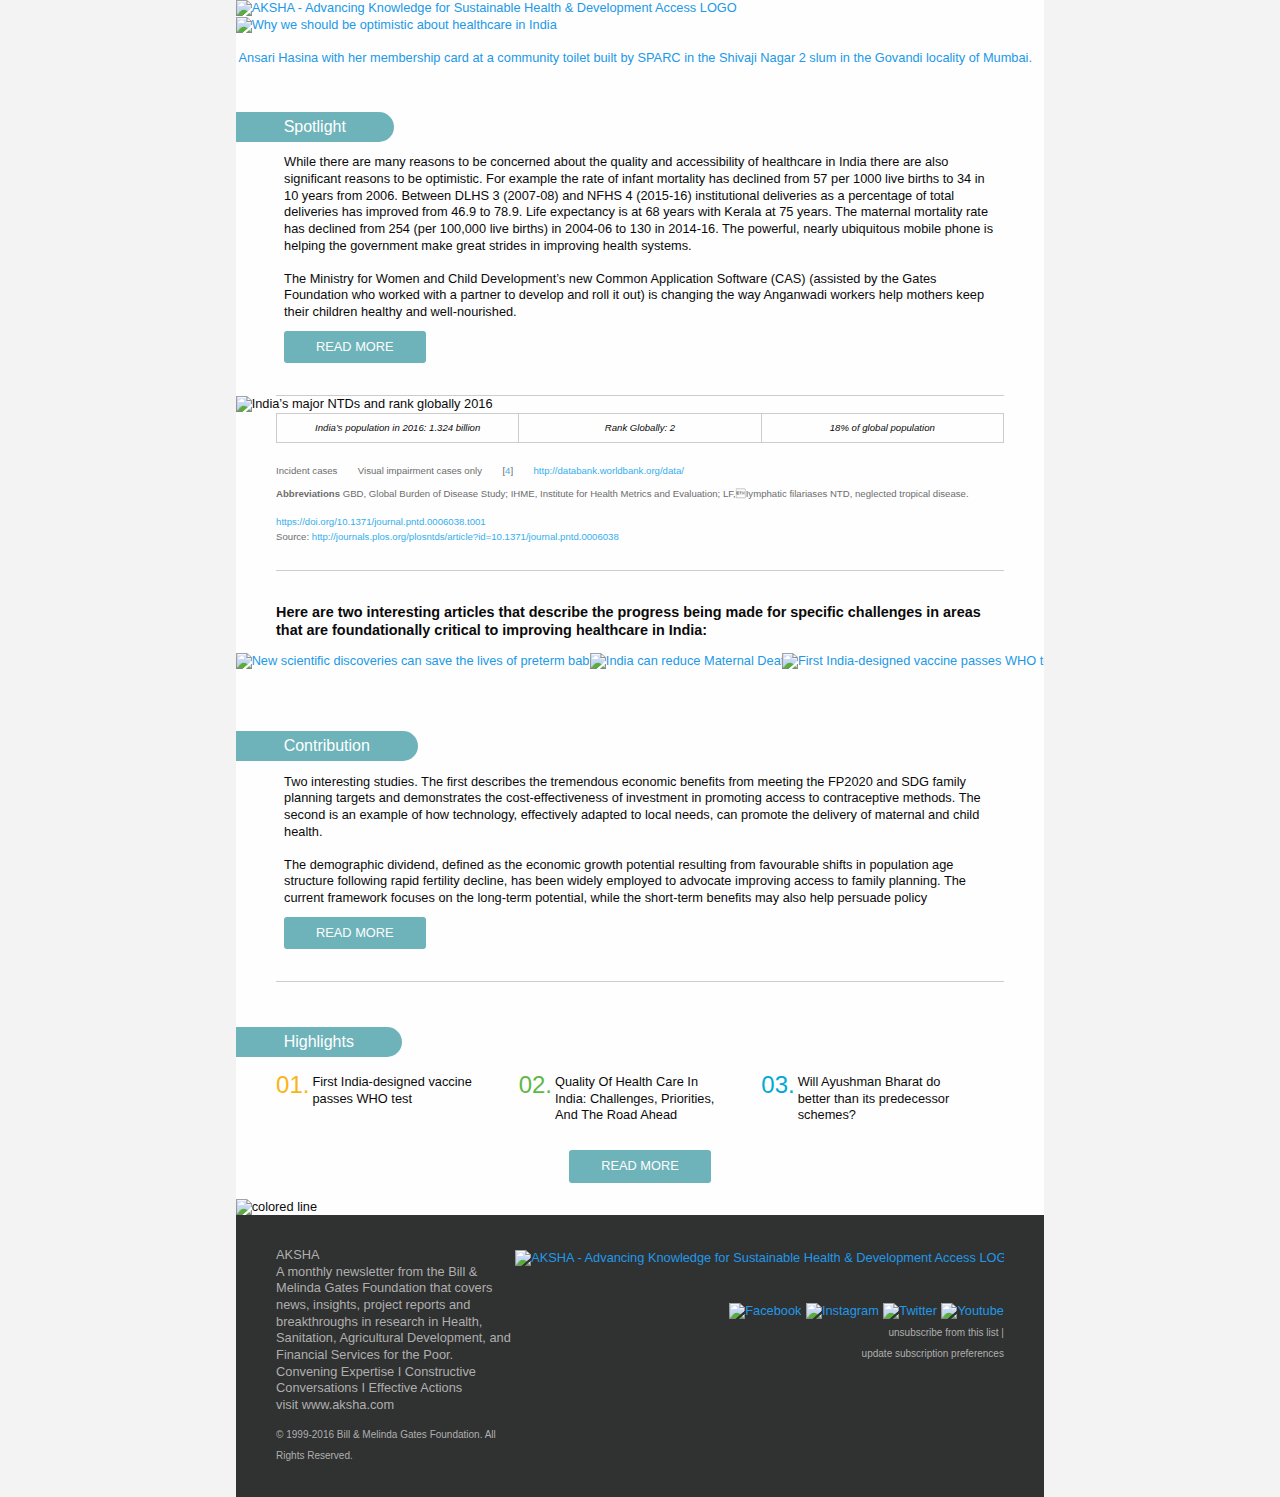
==== index.html @ 62dc9e11 "Initial commit" ====
﻿<!DOCTYPE html PUBLIC "-//W3C//DTD XHTML 1.0 Strict//EN" "http://www.w3.org/TR/xhtml1/DTD/xhtml1-strict.dtd">
<html xmlns="http://www.w3.org/1999/xhtml">
<head>
	<meta http-equiv="Content-Type" content="text/html; charset=utf-8" />
	<meta name="viewport" content="width=device-width" />
	<title>AKSHA - Advancing Knowledge for Sustainable Health & Development Access</title>
	<link rel="shortcut icon" href="http://2626projects.com/newsletter/aksha_01/images/favicon.png" />
	<link rel="stylesheet" href="css/foundation-emails.css" />
	<link rel="stylesheet" href="css/style.css" />
</head>
<body>
	<table class="body" data-made-with-foundation=data-made-with-foundation>
		<tr>
			<td class="float-center" align="center" valign="top">
				<center>
					<table class="container">
						<tr>
							<td>

								<table id="row7" class="row" align="center">
									<tr>
										<th>
											<a href="http://aksha.com/dev/" target="_blank">
												<img src="http://2626projects.com/newsletter/aksha_01/images/image_01.jpg" alt="AKSHA - Advancing Knowledge for Sustainable Health & Development Access LOGO" />
												<img src="http://2626projects.com/newsletter/aksha_01/images/image_02.jpg" alt="Why we should be optimistic about healthcare in India &#10;&#10; Ansari Hasina with her membership card at a community toilet built by SPARC in the Shivaji Nagar 2 slum in the Govandi locality of Mumbai." />
											</a>
										</th>
									</tr>
								</table>

								<table class="row">
									<tr>
										<th class="small-12 large-4 columns">
											<table>
												<tr>
													<th class="span-01">
														<span>Spotlight</span>
													</th>
												</tr>
											</table>
										</th>
									</tr>
								</table>

								<table id="row4" class="row" align="center">
									<tr>
										<th class="small-12 large-12 columns bdr-btm">

											<p>
												While there are many reasons to be concerned about the quality and accessibility of healthcare in India there are also significant reasons to be optimistic. For example the rate of infant mortality has declined from 57 per 1000 live births to 34 in 10 years from 2006. Between DLHS 3 (2007-08) and NFHS 4 (2015-16) institutional deliveries as a percentage of total deliveries has improved from 46.9 to 78.9. Life expectancy is at 68 years with Kerala at 75 years. The maternal mortality rate has declined from 254 (per 100,000 live births) in 2004-06 to 130 in 2014-16. The powerful, nearly ubiquitous mobile phone is helping the government make great strides in improving health systems.
												<br />
												<br />
												The Ministry for Women and Child Development’s new Common Application Software (CAS) (assisted by the Gates Foundation who worked with a partner to develop and roll it out) is changing the way Anganwadi workers help mothers keep their children healthy and well-nourished.
											</p>

											<table class="button radius">
												<tr>
													<td>
														<table>
															<tr>
																<td class="btn"><a href="#">READ MORE</a></td>
															</tr>
														</table>
													</td>
												</tr>
											</table>

										</th>
									</tr>
								</table>

								<table class="row" align="center">
									<tr>
										<th>
											<img src="http://2626projects.com/newsletter/aksha_01/images/image_03.jpg" alt="India’s major NTDs and rank globally 2016" />
										</th>
									</tr>
								</table>

								<table id="row1" class="row" align="center">
									<tr>
										<th class="small-12 large-4 columns">
											<em>India’s population in 2016: 1.324 billion</em>
										</th>
										<th class="small-12 large-4 columns">
											<em>Rank Globally: 2</em>
										</th>
										<th class="small-12 large-4 columns">
											<em>18% of global population</em>
										</th>
									</tr>
								</table>

								<table id="row2" class="row" align="center">
									<tr>
										<th>
											<div class="inline">
												<p>Incident cases</p>
												<p>Visual impairment cases only</p>
												<p>[<span>4</span>]</p>
												<a href="http://databank.worldbank.org/data/" target="_blank">http://databank.worldbank.org/data/</a>
											</div>
											<p><b>Abbreviations</b> GBD, Global Burden of Disease Study; IHME, Institute for Health Metrics and Evaluation; LF,Iymphatic filariases NTD, neglected tropical disease.</p>
											<a href="https://doi.org/10.1371/journal.pntd.0006038.t001" target="_blank">https://doi.org/10.1371/journal.pntd.0006038.t001</a>
											<p>Source: <a href="http://journals.plos.org/plosntds/article?id=10.1371/journal.pntd.0006038" target="_blank">http://journals.plos.org/plosntds/article?id=10.1371/journal.pntd.0006038</a></p>
										</th>
									</tr>
								</table>

								<table id="row3" class="row" align="center">
									<tr>
										<th>
											<p>
												Here are two interesting articles that describe the progress being made for specific challenges in areas that are foundationally critical to improving healthcare in India:
											</p>
										</th>
									</tr>
								</table>

								<table class="row">
									<tr>
										<th class="small-12 large-4 columns">
											<table>
												<tr>
													<th class="text-center">
														<a href="http://aksha.com/dev/" target="_blank">
															<img src="http://2626projects.com/newsletter/aksha_01/images/image_a.jpg" alt="New scientific discoveries can save the lives of preterm babies" />
														</a>
													</th>
												</tr>
											</table>
										</th>
										<th class="small-12 large-4 columns">
											<table>
												<tr>
													<th class="text-center">
														<a href="http://aksha.com/dev/" target="_blank">
															<img src="http://2626projects.com/newsletter/aksha_01/images/image_b.jpg" alt="India can reduce Maternal Deaths" />
														</a>
													</th>
												</tr>
											</table>
										</th>
										<th class="small-12 large-4 columns">
											<table>
												<tr>
													<th class="text-center">
														<a href="http://aksha.com/dev/" target="_blank">
															<img src="http://2626projects.com/newsletter/aksha_01/images/image_c.jpg" alt="First India-designed vaccine passes WHO test" />
														</a>
													</th>
												</tr>
											</table>
										</th>
									</tr>
								</table>

								<table class="row" style="margin-top: 50px;">
									<tr>
										<th class="small-12 large-4 columns">
											<table>
												<tr>
													<th class="span-01">
														<span>Contribution</span>
													</th>
												</tr>
											</table>
										</th>
									</tr>
								</table>

								<table id="row5" class="row" align="center">
									<tr>
										<th class="small-12 large-12 columns bdr-btm">

											<p>
												Two interesting studies. The first describes the tremendous economic benefits from meeting the FP2020 and SDG family planning targets and demonstrates the cost-effectiveness of investment in promoting access to contraceptive methods. The second is an example of how technology, effectively adapted to local needs, can promote the delivery of maternal and child health.
												<br />
												<br />
												The demographic dividend, defined as the economic growth potential resulting from favourable shifts in population age structure following rapid fertility decline, has been widely employed to advocate improving access to family planning. The current framework focuses on the long-term potential, while the short-term benefits may also help persuade policy
											</p>

											<table class="button radius">
												<tr>
													<td>
														<table>
															<tr>
																<td class="btn"><a href="#">READ MORE</a></td>
															</tr>
														</table>
													</td>
												</tr>
											</table>

										</th>
									</tr>
								</table>

								<table class="row" style="margin-top: 50px;">
									<tr>
										<th class="small-12 large-4 columns">
											<table>
												<tr>
													<th class="span-01">
														<span>Highlights</span>
													</th>
												</tr>
											</table>
										</th>
									</tr>
								</table>

								<table id="highlights" align="center">
									<tr>
										<th>
											<table class="row">
												<tr>
													<th class="small-12 large-4 columns">
														<table>
															<tr>
																<th>
																	<span style="color: #FAB414;">01.</span>
																</th>
																<th>
																	<p>First India-designed vaccine passes WHO test</p>
																</th>
															</tr>
														</table>
													</th>
													<th class="small-12 large-4 columns">
														<table>
															<tr>
																<th>
																	<span style="color: #5FB846;">02.</span>
																</th>
																<th>
																	<p>Quality Of Health Care In India: Challenges, Priorities, And The Road Ahead</p>
																</th>
															</tr>
														</table>
													</th>
													<th class="small-12 large-4 columns">
														<table>
															<tr>
																<th>
																	<span style="color: #00AAD5;">03.</span>
																</th>
																<th>
																	<p>Will Ayushman Bharat do better than its predecessor schemes?</p>
																</th>
															</tr>
														</table>
													</th>
												</tr>
											</table>
										</th>
									</tr>
								</table>


								<table id="row6" class="row" align="center">
									<tr>
										<th class="small-12 large-12 columns" align="center">

											<table class="button radius" style="margin: 0px auto;" align="center">
												<tr>
													<td>
														<table>
															<tr>
																<td class="btn"><a href="#">READ MORE</a></td>
															</tr>
														</table>
													</td>
												</tr>
											</table>

										</th>
									</tr>
								</table>

								<table class="row">
									<tr>
										<th class="small-12 large-12 columns" style="padding: 0px!important;">
											<img src="http://2626projects.com/newsletter/aksha_01/images/line.jpg" alt="colored line"/>
										</th>
									</tr>
								</table>

								<table id="footer" class="row" align="center">
									<tr>
										<th>
											<table class="row" align="center">
												<tr>
													<th class="small-12 large-8 columns">
														<table>
															<tr>
																<th class="py-2">
																	<p>
																		AKSHA
																		<br />
																		A monthly newsletter from the Bill & Melinda Gates Foundation that covers news, insights, project reports and breakthroughs in research in Health, Sanitation, Agricultural Development, and Financial Services for the Poor.
																		<br />
																		Convening Expertise I Constructive Conversations I Effective Actions
																		<br />
																		visit www.aksha.com
																		<br />
																	</p>

																	<span>© 1999-2016 Bill & Melinda Gates Foundation. All Rights Reserved.</span>
																</th>
															</tr>
														</table>
													</th>
													<th class="small-12 large-4 columns">
														<table>
															<tr>
																<th class="py-2 text-right small-text-center">
																	<a href="http://aksha.com/dev/" target="_blank">
																		<img src="http://2626projects.com/newsletter/aksha_01/images/footer_01.jpg" alt="AKSHA - Advancing Knowledge for Sustainable Health & Development Access LOGO " />
																	</a>
																</th>
															</tr>
															<tr>
																<th class="text-right small-text-center">
																	<a href="https://www.facebook.com/" target="_blank">
																		<img src="http://2626projects.com/newsletter/aksha_01/images/footer_02.jpg" alt="Facebook" />
																	</a>
																	<a href="https://www.instagram.com/" target="_blank">
																		<img src="http://2626projects.com/newsletter/aksha_01/images/footer_03.jpg" alt="Instagram" />
																	</a>
																	<a href="https://twitter.com/" target="_blank">
																		<img src="http://2626projects.com/newsletter/aksha_01/images/footer_04.jpg" alt="Twitter" />
																	</a>
																	<a href="https://www.youtube.com/" target="_blank">
																		<img src="http://2626projects.com/newsletter/aksha_01/images/footer_05.jpg" alt="Youtube" />
																	</a>
																</th>
															</tr>
															<tr>
																<th class="text-right small-text-center">
																	<span>unsubscribe from this list | <br />update subscription preferences</span>
																</th>
															</tr>
														</table>
													</th>
												</tr>
											</table>
										</th>
									</tr>
								</table>

							</td>
						</tr>
					</table>
				</center>
			</td>
		</tr>
	</table>
</body>
</html>
---- css/style.css ----
body .span-01{display:inline;background:#6EB3BA;color:#ffffff;padding:6.4px 48px;font-size:16px;width:30px;border-radius:0px 23px 23px 0px}body td.large-4,body th.large-4{padding-left:0px;padding-right:0px}body img{margin:0px auto;white-space:pre;font-size:12.8px}body a{display:inline-block}body .container{width:700px}body #row1{width:90%;margin:0 auto}body #row1 th{border:1px solid #ccc;padding:8px 16px;font-size:9.6px;text-align:center}body #row2{width:90%;margin:16px auto}body #row2 p{font-size:9.6px;color:#6D6D6D}body #row2 a{font-size:9.6px;color:#35AEEC}body #row2 .inline p{display:inline-block;margin-right:16px}body #row2 span{color:#35AEEC}body #row3{width:90%;margin:0 auto}body #row3 p{font-weight:bold;font-size:14.4px;padding-top:32px;border-top:1px solid #ccc}body #row4{width:90%;margin:0 auto}body #row4 .bdr-btm{border-bottom:1px solid #ccc}body #row4 p{font-size:12.8px}body #row4 .btn{background:#6EB3BA;padding:0 16px}body #row4 .btn a{font-family:Arial;font-size:15px;font-weight:normal;font-size:12.8px}body #row5{width:90%;margin:0 auto}body #row5 p{font-size:12.8px}body #row5 .bdr-btm{border-bottom:1px solid #ccc}body #row5 .btn{background:#6EB3BA;padding:0 16px}body #row5 .btn a{font-family:Arial;font-size:15px;font-weight:normal;font-size:12.8px}body #row6{width:90%;margin:0 auto}body #row6 .btn{background:#6EB3BA;padding:0 16px}body #row6 .btn a{font-family:Arial;font-size:15px;font-weight:normal;font-size:12.8px}body #row7 th{padding-bottom:50px}body #row7 th img{width:100%}body #highlights{width:90%;margin:0 auto}body #highlights .row span{font-size:24px}body #highlights .row p{font-size:12.8px;padding:5px 29px 0px 3px}body #footer{background:#303131}body #footer .row{width:90%;margin:0 auto}body #footer .row .columns{padding:0}body #footer .row .inline{float:right}body #footer .row .inline img{display:inline-block}body #footer .row .py-2{padding:32px 0}body #footer .row p{color:#AFAFAF;font-size:12.8px}body #footer .row span{color:#AFAFAF;font-size:10px}
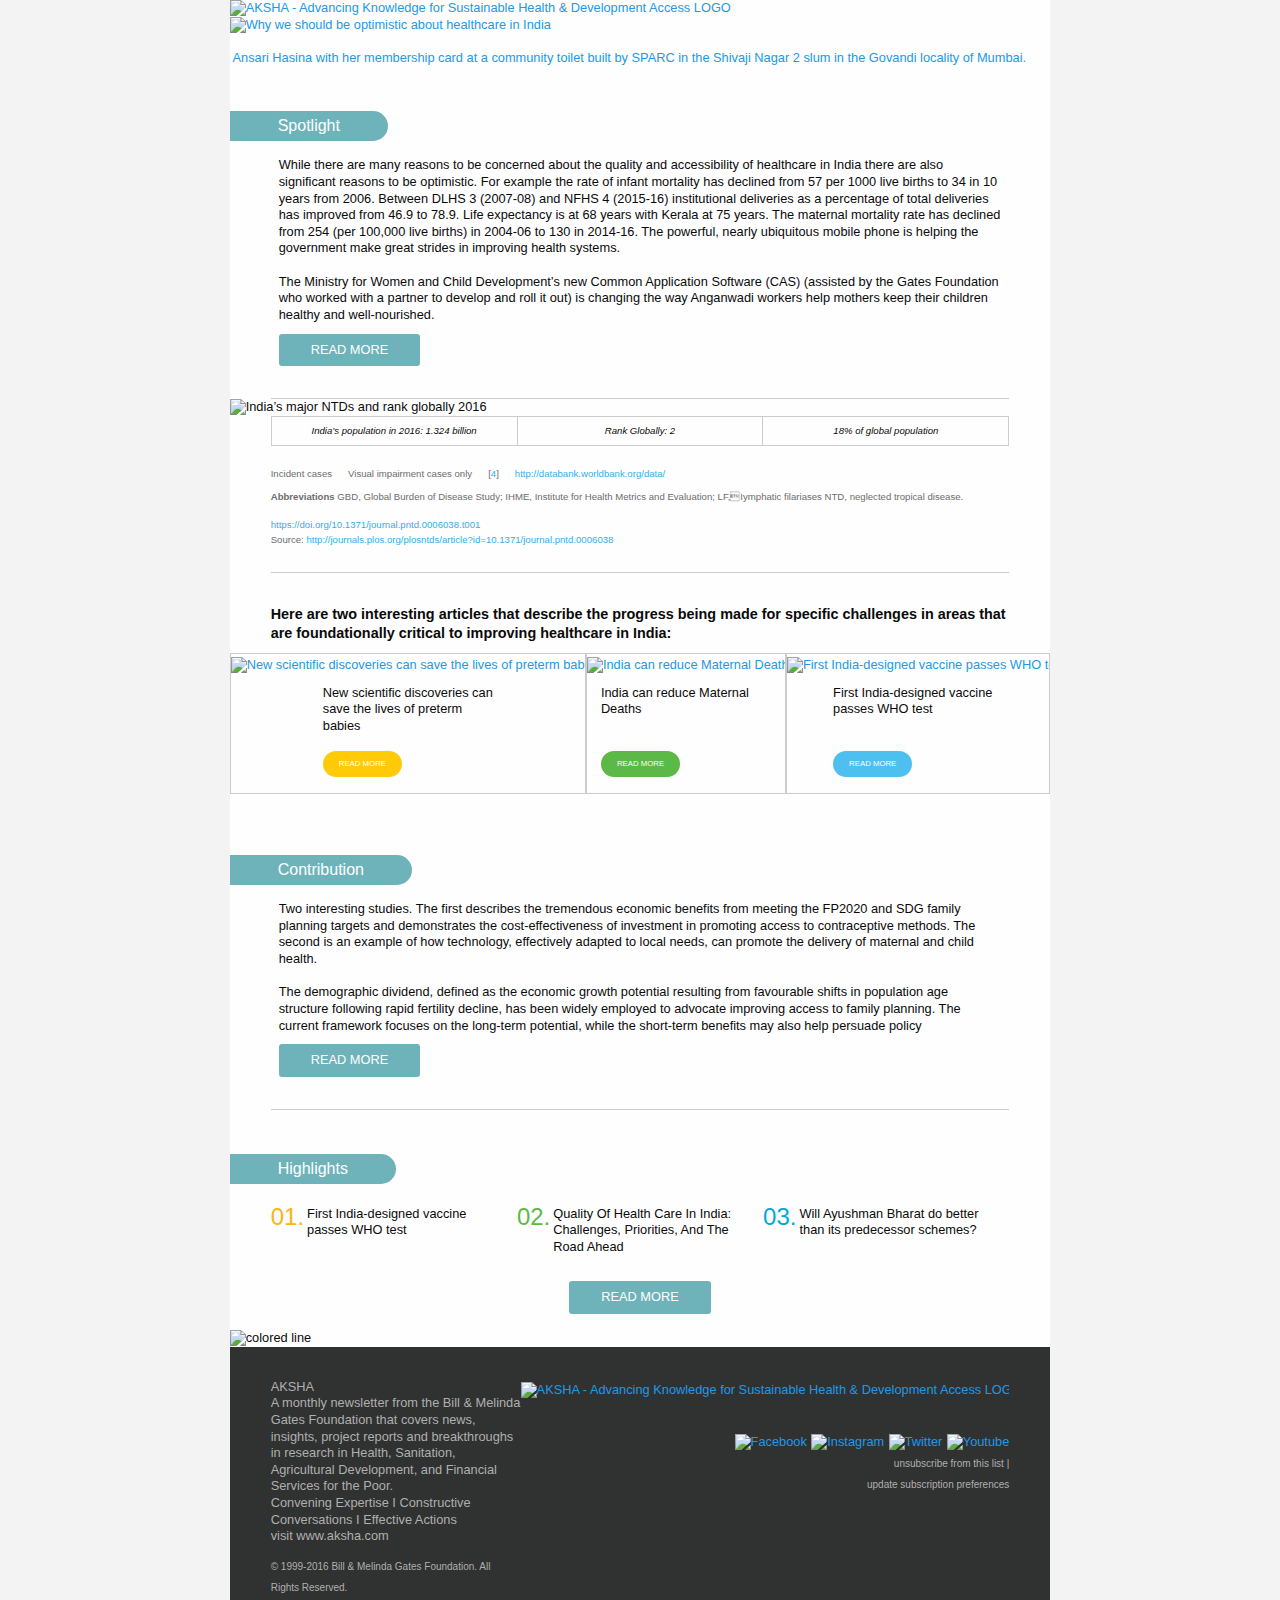
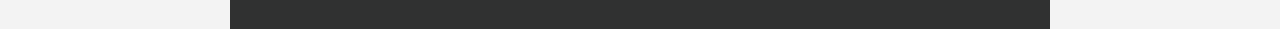
==== commit 33a0e564: "changes on 14 september" ====
--- a/index.html
+++ b/index.html
@@ -4,7 +4,7 @@
 	<meta http-equiv="Content-Type" content="text/html; charset=utf-8" />
 	<meta name="viewport" content="width=device-width" />
 	<title>AKSHA - Advancing Knowledge for Sustainable Health & Development Access</title>
-	<link rel="shortcut icon" href="http://2626projects.com/newsletter/aksha_01/images/favicon.png" />
+	<link rel="shortcut icon" href="http://aksha.com/newsletter/01/images/favicon.png" />
 	<link rel="stylesheet" href="css/foundation-emails.css" />
 	<link rel="stylesheet" href="css/style.css" />
 </head>
@@ -20,9 +20,9 @@
 								<table id="row7" class="row" align="center">
 									<tr>
 										<th>
-											<a href="http://aksha.com/dev/" target="_blank">
-												<img src="http://2626projects.com/newsletter/aksha_01/images/image_01.jpg" alt="AKSHA - Advancing Knowledge for Sustainable Health & Development Access LOGO" />
-												<img src="http://2626projects.com/newsletter/aksha_01/images/image_02.jpg" alt="Why we should be optimistic about healthcare in India &#10;&#10; Ansari Hasina with her membership card at a community toilet built by SPARC in the Shivaji Nagar 2 slum in the Govandi locality of Mumbai." />
+											<a class="w-100" href="http://aksha.com/dev/" target="_blank">
+												<img class="w-100" src="http://aksha.com/newsletter/01/images/image_01.jpg" alt="AKSHA - Advancing Knowledge for Sustainable Health & Development Access LOGO" />
+												<img class="w-100" src="http://aksha.com/newsletter/01/images/image_02.jpg" alt="Why we should be optimistic about healthcare in India &#10;&#10; Ansari Hasina with her membership card at a community toilet built by SPARC in the Shivaji Nagar 2 slum in the Govandi locality of Mumbai." />
 											</a>
 										</th>
 									</tr>
@@ -30,7 +30,7 @@
 
 								<table class="row">
 									<tr>
-										<th class="small-12 large-4 columns">
+										<th class="pb-20">
 											<table>
 												<tr>
 													<th class="span-01">
@@ -72,7 +72,7 @@
 								<table class="row" align="center">
 									<tr>
 										<th>
-											<img src="http://2626projects.com/newsletter/aksha_01/images/image_03.jpg" alt="India’s major NTDs and rank globally 2016" />
+											<img src="http://aksha.com/newsletter/01/images/image_03.jpg" alt="India’s major NTDs and rank globally 2016" />
 										</th>
 									</tr>
 								</table>
@@ -94,12 +94,22 @@
 								<table id="row2" class="row" align="center">
 									<tr>
 										<th>
-											<div class="inline">
-												<p>Incident cases</p>
-												<p>Visual impairment cases only</p>
-												<p>[<span>4</span>]</p>
-												<a href="http://databank.worldbank.org/data/" target="_blank">http://databank.worldbank.org/data/</a>
-											</div>
+											<table class="inline">
+												<tr>
+													<td>
+														<p>Incident cases</p>
+													</td>
+													<td>
+														<p>Visual impairment cases only</p>
+													</td>
+													<td>
+														<p>[<span>4</span>]</p>
+													</td>
+													<td>
+														<a href="http://databank.worldbank.org/data/" target="_blank">http://databank.worldbank.org/data/</a>
+													</td>
+												</tr>	 
+											</table>
 											<p><b>Abbreviations</b> GBD, Global Burden of Disease Study; IHME, Institute for Health Metrics and Evaluation; LF,Iymphatic filariases NTD, neglected tropical disease.</p>
 											<a href="https://doi.org/10.1371/journal.pntd.0006038.t001" target="_blank">https://doi.org/10.1371/journal.pntd.0006038.t001</a>
 											<p>Source: <a href="http://journals.plos.org/plosntds/article?id=10.1371/journal.pntd.0006038" target="_blank">http://journals.plos.org/plosntds/article?id=10.1371/journal.pntd.0006038</a></p>
@@ -117,39 +127,90 @@
 									</tr>
 								</table>
 
-								<table class="row">
-									<tr>
-										<th class="small-12 large-4 columns">
-											<table>
+								<table id="row8" class="row">
+									<tr>
+										<th class="small-12 large-4 columns">
+											<table class="article_01" align="center">
 												<tr>
 													<th class="text-center">
-														<a href="http://aksha.com/dev/" target="_blank">
-															<img src="http://2626projects.com/newsletter/aksha_01/images/image_a.jpg" alt="New scientific discoveries can save the lives of preterm babies" />
+														<a class="auto" href="http://aksha.com/dev/" target="_blank">
+															<img class="auto" src="http://aksha.com/newsletter/01/images/image_aa.jpg" alt="New scientific discoveries can save the lives of preterm babies" />
 														</a>
 													</th>
 												</tr>
-											</table>
-										</th>
-										<th class="small-12 large-4 columns">
-											<table>
+												<tr>
+													<th class="content-01">
+														New scientific discoveries can save the lives of preterm babies
+														<br /><br />
+														<table class="button radius">
+															<tr>
+																<td>
+																	<table>
+																		<tr>
+																			<td class="btn01"><a href="#">READ MORE</a></td>
+																		</tr>
+																	</table>
+																</td>
+															</tr>
+														</table>
+													</th>
+												</tr>
+											</table>
+										</th>
+										<th class="small-12 large-4 columns">
+											<table class="article_01" align="center">
 												<tr>
 													<th class="text-center">
-														<a href="http://aksha.com/dev/" target="_blank">
-															<img src="http://2626projects.com/newsletter/aksha_01/images/image_b.jpg" alt="India can reduce Maternal Deaths" />
+														<a class="auto" href="http://aksha.com/dev/" target="_blank">
+															<img class="auto" src="http://aksha.com/newsletter/01/images/image_bb.jpg" alt="India can reduce Maternal Deaths" />
 														</a>
 													</th>
 												</tr>
-											</table>
-										</th>
-										<th class="small-12 large-4 columns">
-											<table>
+												<tr>
+													<th class="content-01">
+														India can reduce Maternal Deaths
+														<br /><br /> <br />
+														<table class="button radius">
+															<tr>
+																<td>
+																	<table>
+																		<tr>
+																			<td class="btn02"><a href="#">READ MORE</a></td>
+																		</tr>
+																	</table>
+																</td>
+															</tr>
+														</table>
+													</th>
+												</tr>
+											</table>
+										</th>
+										<th class="small-12 large-4 columns">
+											<table class="article_01" align="center">
 												<tr>
 													<th class="text-center">
-														<a href="http://aksha.com/dev/" target="_blank">
-															<img src="http://2626projects.com/newsletter/aksha_01/images/image_c.jpg" alt="First India-designed vaccine passes WHO test" />
+														<a class="auto" href="http://aksha.com/dev/" target="_blank">
+															<img class="auto" src="http://aksha.com/newsletter/01/images/image_cc.jpg" alt="First India-designed vaccine passes WHO test" />
 														</a>
 													</th>
 												</tr>
+												<tr>
+													<th class="content-01">
+														First India-designed vaccine passes WHO test
+														<br /><br /><br />
+														<table class="button radius">
+															<tr>
+																<td>
+																	<table>
+																		<tr>
+																			<td class="btn03"><a href="#">READ MORE</a></td>
+																		</tr>
+																	</table>
+																</td>
+															</tr>
+														</table>
+													</th>
+												</tr>
 											</table>
 										</th>
 									</tr>
@@ -157,7 +218,7 @@
 
 								<table class="row" style="margin-top: 50px;">
 									<tr>
-										<th class="small-12 large-4 columns">
+										<th class="pb-20">
 											<table>
 												<tr>
 													<th class="span-01">
@@ -198,7 +259,7 @@
 
 								<table class="row" style="margin-top: 50px;">
 									<tr>
-										<th class="small-12 large-4 columns">
+										<th class="pb-20">
 											<table>
 												<tr>
 													<th class="span-01">
@@ -281,7 +342,7 @@
 								<table class="row">
 									<tr>
 										<th class="small-12 large-12 columns" style="padding: 0px!important;">
-											<img src="http://2626projects.com/newsletter/aksha_01/images/line.jpg" alt="colored line"/>
+											<img src="http://aksha.com/newsletter/01/images/line.jpg" alt="colored line"/>
 										</th>
 									</tr>
 								</table>
@@ -316,23 +377,23 @@
 															<tr>
 																<th class="py-2 text-right small-text-center">
 																	<a href="http://aksha.com/dev/" target="_blank">
-																		<img src="http://2626projects.com/newsletter/aksha_01/images/footer_01.jpg" alt="AKSHA - Advancing Knowledge for Sustainable Health & Development Access LOGO " />
+																		<img src="http://aksha.com/newsletter/01/images/footer_01.jpg" alt="AKSHA - Advancing Knowledge for Sustainable Health & Development Access LOGO " />
 																	</a>
 																</th>
 															</tr>
 															<tr>
 																<th class="text-right small-text-center">
 																	<a href="https://www.facebook.com/" target="_blank">
-																		<img src="http://2626projects.com/newsletter/aksha_01/images/footer_02.jpg" alt="Facebook" />
+																		<img src="http://aksha.com/newsletter/01/images/footer_02.jpg" alt="Facebook" />
 																	</a>
 																	<a href="https://www.instagram.com/" target="_blank">
-																		<img src="http://2626projects.com/newsletter/aksha_01/images/footer_03.jpg" alt="Instagram" />
+																		<img src="http://aksha.com/newsletter/01/images/footer_03.jpg" alt="Instagram" />
 																	</a>
 																	<a href="https://twitter.com/" target="_blank">
-																		<img src="http://2626projects.com/newsletter/aksha_01/images/footer_04.jpg" alt="Twitter" />
+																		<img src="http://aksha.com/newsletter/01/images/footer_04.jpg" alt="Twitter" />
 																	</a>
 																	<a href="https://www.youtube.com/" target="_blank">
-																		<img src="http://2626projects.com/newsletter/aksha_01/images/footer_05.jpg" alt="Youtube" />
+																		<img src="http://aksha.com/newsletter/01/images/footer_05.jpg" alt="Youtube" />
 																	</a>
 																</th>
 															</tr>
--- a/css/style.css
+++ b/css/style.css
@@ -1 +1 @@
-body .span-01{display:inline;background:#6EB3BA;color:#ffffff;padding:6.4px 48px;font-size:16px;width:30px;border-radius:0px 23px 23px 0px}body td.large-4,body th.large-4{padding-left:0px;padding-right:0px}body img{margin:0px auto;white-space:pre;font-size:12.8px}body a{display:inline-block}body .container{width:700px}body #row1{width:90%;margin:0 auto}body #row1 th{border:1px solid #ccc;padding:8px 16px;font-size:9.6px;text-align:center}body #row2{width:90%;margin:16px auto}body #row2 p{font-size:9.6px;color:#6D6D6D}body #row2 a{font-size:9.6px;color:#35AEEC}body #row2 .inline p{display:inline-block;margin-right:16px}body #row2 span{color:#35AEEC}body #row3{width:90%;margin:0 auto}body #row3 p{font-weight:bold;font-size:14.4px;padding-top:32px;border-top:1px solid #ccc}body #row4{width:90%;margin:0 auto}body #row4 .bdr-btm{border-bottom:1px solid #ccc}body #row4 p{font-size:12.8px}body #row4 .btn{background:#6EB3BA;padding:0 16px}body #row4 .btn a{font-family:Arial;font-size:15px;font-weight:normal;font-size:12.8px}body #row5{width:90%;margin:0 auto}body #row5 p{font-size:12.8px}body #row5 .bdr-btm{border-bottom:1px solid #ccc}body #row5 .btn{background:#6EB3BA;padding:0 16px}body #row5 .btn a{font-family:Arial;font-size:15px;font-weight:normal;font-size:12.8px}body #row6{width:90%;margin:0 auto}body #row6 .btn{background:#6EB3BA;padding:0 16px}body #row6 .btn a{font-family:Arial;font-size:15px;font-weight:normal;font-size:12.8px}body #row7 th{padding-bottom:50px}body #row7 th img{width:100%}body #highlights{width:90%;margin:0 auto}body #highlights .row span{font-size:24px}body #highlights .row p{font-size:12.8px;padding:5px 29px 0px 3px}body #footer{background:#303131}body #footer .row{width:90%;margin:0 auto}body #footer .row .columns{padding:0}body #footer .row .inline{float:right}body #footer .row .inline img{display:inline-block}body #footer .row .py-2{padding:32px 0}body #footer .row p{color:#AFAFAF;font-size:12.8px}body #footer .row span{color:#AFAFAF;font-size:10px}
+body .w-100{display:block;width:100%}body .pb-20{padding-bottom:20px}body .span-01{display:inline;background:#6EB3BA;color:#ffffff;padding:6.4px 48px;font-size:16px;width:30px;border-radius:0px 23px 23px 0px}body td.large-4,body th.large-4{padding-left:0px;padding-right:0px}body img{margin:0px auto;white-space:pre;font-size:12.8px}body a{display:inline-block}body .container{width:700px}body #row1{width:90%;margin:0 auto}body #row1 th{border:1px solid #ccc;padding:8px 16px;font-size:9.6px;text-align:center}body #row2{width:90%;margin:16px auto}body #row2 p{font-size:9.6px;color:#6D6D6D}body #row2 a{font-size:9.6px;color:#35AEEC}body #row2 .inline p{display:inline-block;margin-right:16px}body #row2 span{color:#35AEEC}body #row3{width:90%;margin:0 auto}body #row3 p{font-weight:bold;font-size:14.4px;padding-top:32px;border-top:1px solid #ccc}body #row4{width:90%;margin:0 auto}body #row4 .bdr-btm{border-bottom:1px solid #ccc}body #row4 p{font-size:12.8px}body #row4 .btn{background:#6EB3BA;padding:0 16px}body #row4 .btn a{border:0 solid #6EB3BA;font-family:Arial;font-size:15px;font-weight:normal;font-size:12.8px}body #row5{width:90%;margin:0 auto}body #row5 p{font-size:12.8px}body #row5 .bdr-btm{border-bottom:1px solid #ccc}body #row5 .btn{background:#6EB3BA;padding:0 16px}body #row5 .btn a{border:0 solid #6EB3BA;font-family:Arial;font-size:15px;font-weight:normal;font-size:12.8px}body #row6{width:90%;margin:0 auto}body #row6 .btn{background:#6EB3BA;padding:0 16px}body #row6 .btn a{border:0 solid #6EB3BA;font-family:Arial;font-size:15px;font-weight:normal;font-size:12.8px}body #row7 th{padding-bottom:50px}body #row7 th img{width:100%}body #row8 .article_01{width:200px;margin:0 auto;border:1px solid #ccc}body #row8 .article_01 .auto{width:100%;height:auto}body #row8 .content-01{font-size:12.8px;width:170px;margin:0 auto;display:block;padding-top:10px}body #row8 .content-01 .btn01{background:#ffcb08;border-radius:20px}body #row8 .content-01 .btn01 a{font-family:Arial;font-weight:normal;font-size:7.8px}body #row8 .content-01 .btn02{background:#5cb847;border-radius:20px}body #row8 .content-01 .btn02 a{font-family:Arial;font-weight:normal;font-size:7.8px}body #row8 .content-01 .btn03{background:#4dc0f0;border-radius:20px}body #row8 .content-01 .btn03 a{font-family:Arial;font-weight:normal;font-size:7.8px}body #highlights{width:90%;margin:0 auto}body #highlights .row span{font-size:24px}body #highlights .row p{font-size:12.8px;padding:5px 29px 0px 3px}body #footer{background:#303131}body #footer .row{width:90%;margin:0 auto}body #footer .row .columns{padding:0}body #footer .row .inline{float:right}body #footer .row .inline img{display:inline-block}body #footer .row .py-2{padding:32px 0}body #footer .row p{color:#AFAFAF;font-size:12.8px}body #footer .row span{color:#AFAFAF;font-size:10px}
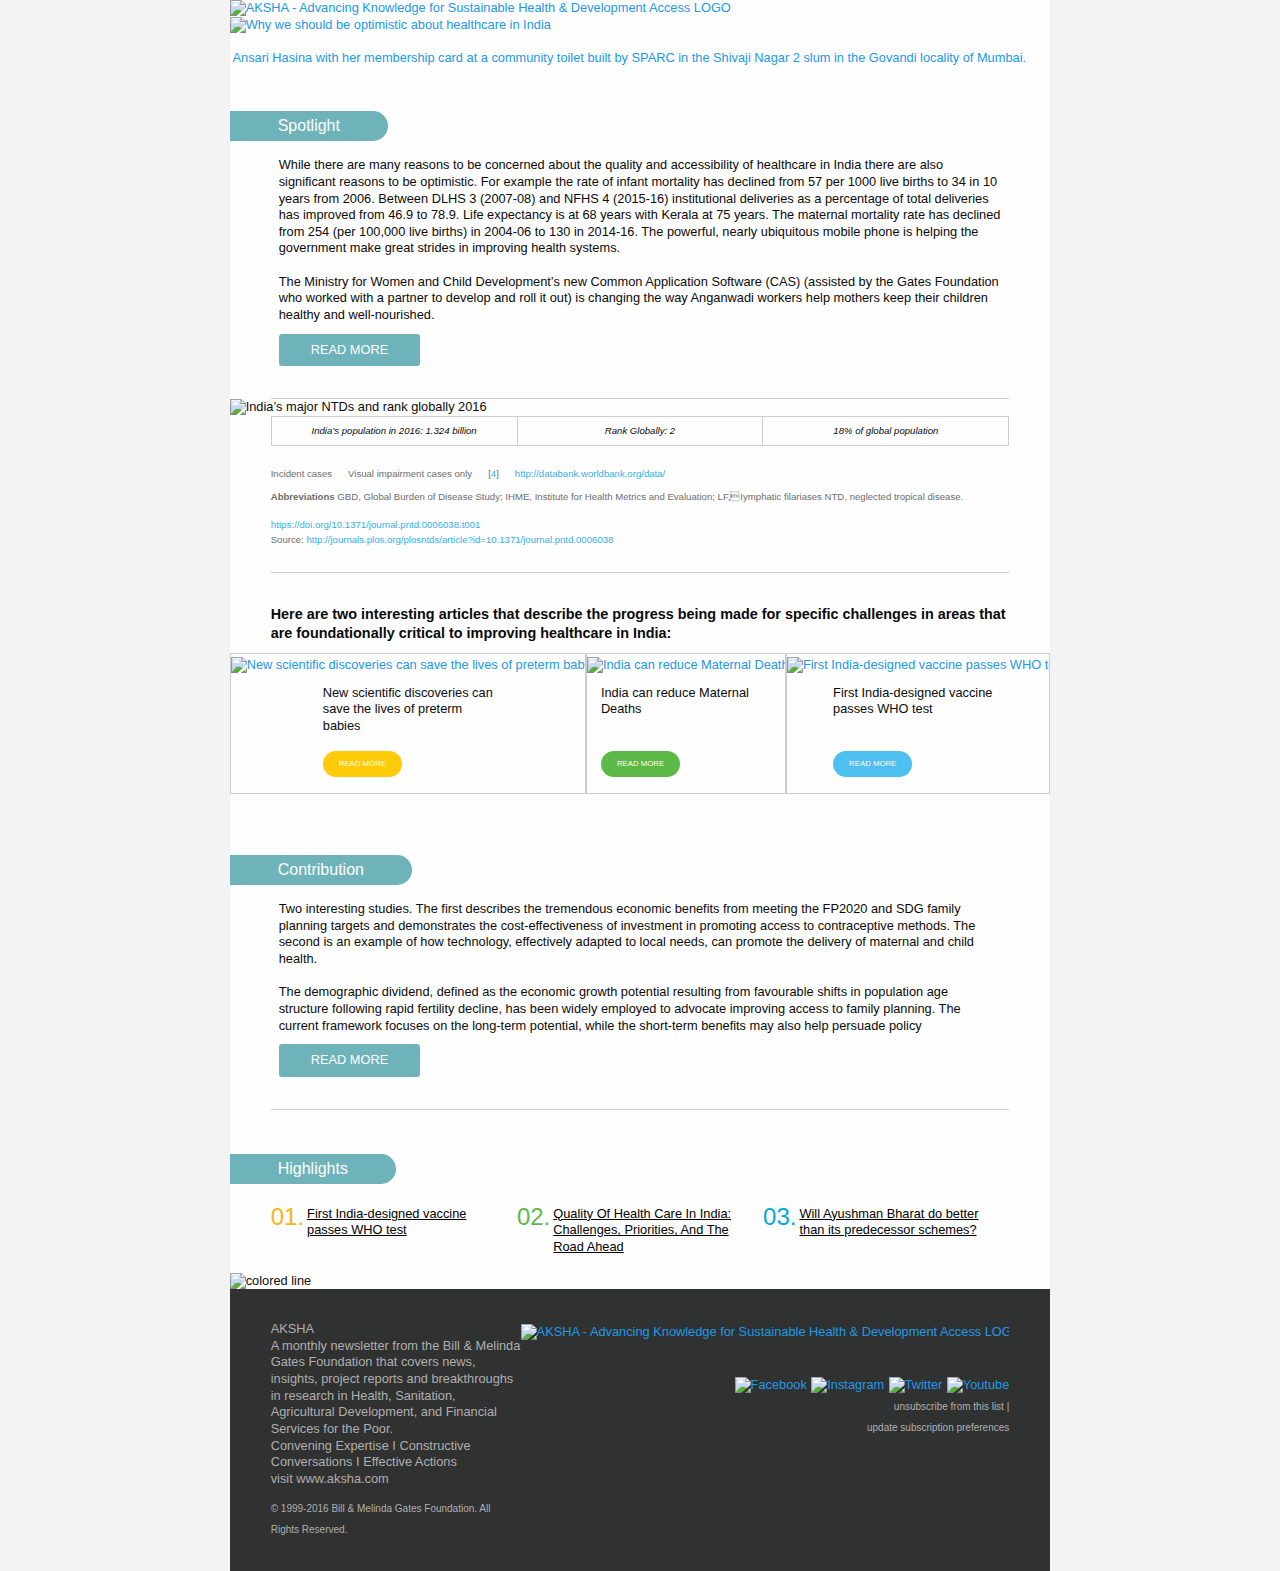
==== commit b82ed715: "changes on 19-sept-18" ====
--- a/index.html
+++ b/index.html
@@ -20,7 +20,7 @@
 								<table id="row7" class="row" align="center">
 									<tr>
 										<th>
-											<a class="w-100" href="http://aksha.com/dev/" target="_blank">
+											<a class="w-100" href="http://aksha.com/" target="_blank">
 												<img class="w-100" src="http://aksha.com/newsletter/01/images/image_01.jpg" alt="AKSHA - Advancing Knowledge for Sustainable Health & Development Access LOGO" />
 												<img class="w-100" src="http://aksha.com/newsletter/01/images/image_02.jpg" alt="Why we should be optimistic about healthcare in India &#10;&#10; Ansari Hasina with her membership card at a community toilet built by SPARC in the Shivaji Nagar 2 slum in the Govandi locality of Mumbai." />
 											</a>
@@ -133,7 +133,7 @@
 											<table class="article_01" align="center">
 												<tr>
 													<th class="text-center">
-														<a class="auto" href="http://aksha.com/dev/" target="_blank">
+														<a class="auto" href="http://aksha.com/" target="_blank">
 															<img class="auto" src="http://aksha.com/newsletter/01/images/image_aa.jpg" alt="New scientific discoveries can save the lives of preterm babies" />
 														</a>
 													</th>
@@ -147,7 +147,7 @@
 																<td>
 																	<table>
 																		<tr>
-																			<td class="btn01"><a href="#">READ MORE</a></td>
+																			<td class="btn01"><a href="https://www.hindustantimes.com/columns/new-scientific-discoveries-can-save-the-lives-of-preterm-babies/story-TZcJYHVhPV3iXZAv5SkylO.html">READ MORE</a></td>
 																		</tr>
 																	</table>
 																</td>
@@ -161,7 +161,7 @@
 											<table class="article_01" align="center">
 												<tr>
 													<th class="text-center">
-														<a class="auto" href="http://aksha.com/dev/" target="_blank">
+														<a class="auto" href="http://aksha.com/" target="_blank">
 															<img class="auto" src="http://aksha.com/newsletter/01/images/image_bb.jpg" alt="India can reduce Maternal Deaths" />
 														</a>
 													</th>
@@ -175,7 +175,7 @@
 																<td>
 																	<table>
 																		<tr>
-																			<td class="btn02"><a href="#">READ MORE</a></td>
+																			<td class="btn02"><a href="https://www.hindustantimes.com/columns/india-can-reduce-maternal-deaths/story-9KkiU2fFZTkD6hRhPpcjJK.html">READ MORE</a></td>
 																		</tr>
 																	</table>
 																</td>
@@ -189,7 +189,7 @@
 											<table class="article_01" align="center">
 												<tr>
 													<th class="text-center">
-														<a class="auto" href="http://aksha.com/dev/" target="_blank">
+														<a class="auto" href="http://aksha.com/" target="_blank">
 															<img class="auto" src="http://aksha.com/newsletter/01/images/image_cc.jpg" alt="First India-designed vaccine passes WHO test" />
 														</a>
 													</th>
@@ -203,7 +203,7 @@
 																<td>
 																	<table>
 																		<tr>
-																			<td class="btn03"><a href="#">READ MORE</a></td>
+																			<td class="btn03"><a href="https://www.thehindu.com/news/national/first-india-designed-vaccine-passes-who-test/article22512401.ece">READ MORE</a></td>
 																		</tr>
 																	</table>
 																</td>
@@ -283,7 +283,7 @@
 																	<span style="color: #FAB414;">01.</span>
 																</th>
 																<th>
-																	<p>First India-designed vaccine passes WHO test</p>
+																	<a href="https://www.thehindu.com/news/national/first-india-designed-vaccine-passes-who-test/article22512401.ece" target="_blank">First India-designed vaccine passes WHO test</a>
 																</th>
 															</tr>
 														</table>
@@ -295,7 +295,7 @@
 																	<span style="color: #5FB846;">02.</span>
 																</th>
 																<th>
-																	<p>Quality Of Health Care In India: Challenges, Priorities, And The Road Ahead</p>
+																	<a href="https://www.healthaffairs.org/doi/10.1377/hlthaff.2016.0676" target="_blank">Quality Of Health Care In India: Challenges, Priorities, And The Road Ahead</a>
 																</th>
 															</tr>
 														</table>
@@ -307,34 +307,13 @@
 																	<span style="color: #00AAD5;">03.</span>
 																</th>
 																<th>
-																	<p>Will Ayushman Bharat do better than its predecessor schemes?</p>
-																</th>
-															</tr>
-														</table>
-													</th>
-												</tr>
-											</table>
-										</th>
-									</tr>
-								</table>
-
-
-								<table id="row6" class="row" align="center">
-									<tr>
-										<th class="small-12 large-12 columns" align="center">
-
-											<table class="button radius" style="margin: 0px auto;" align="center">
-												<tr>
-													<td>
-														<table>
-															<tr>
-																<td class="btn"><a href="#">READ MORE</a></td>
-															</tr>
-														</table>
-													</td>
-												</tr>
-											</table>
-
+																	<a href="https://economictimes.indiatimes.com/news/politics-and-nation/will-ayushman-bharat-do-better-than-its-predecessor-schemes/articleshow/65139383.cms" target="_blank">Will Ayushman Bharat do better than its predecessor schemes?</a>
+																</th>
+															</tr>
+														</table>
+													</th>
+												</tr>
+											</table>
 										</th>
 									</tr>
 								</table>
@@ -376,7 +355,7 @@
 														<table>
 															<tr>
 																<th class="py-2 text-right small-text-center">
-																	<a href="http://aksha.com/dev/" target="_blank">
+																	<a href="http://aksha.com/" target="_blank">
 																		<img src="http://aksha.com/newsletter/01/images/footer_01.jpg" alt="AKSHA - Advancing Knowledge for Sustainable Health & Development Access LOGO " />
 																	</a>
 																</th>
--- a/css/style.css
+++ b/css/style.css
@@ -1 +1 @@
-body .w-100{display:block;width:100%}body .pb-20{padding-bottom:20px}body .span-01{display:inline;background:#6EB3BA;color:#ffffff;padding:6.4px 48px;font-size:16px;width:30px;border-radius:0px 23px 23px 0px}body td.large-4,body th.large-4{padding-left:0px;padding-right:0px}body img{margin:0px auto;white-space:pre;font-size:12.8px}body a{display:inline-block}body .container{width:700px}body #row1{width:90%;margin:0 auto}body #row1 th{border:1px solid #ccc;padding:8px 16px;font-size:9.6px;text-align:center}body #row2{width:90%;margin:16px auto}body #row2 p{font-size:9.6px;color:#6D6D6D}body #row2 a{font-size:9.6px;color:#35AEEC}body #row2 .inline p{display:inline-block;margin-right:16px}body #row2 span{color:#35AEEC}body #row3{width:90%;margin:0 auto}body #row3 p{font-weight:bold;font-size:14.4px;padding-top:32px;border-top:1px solid #ccc}body #row4{width:90%;margin:0 auto}body #row4 .bdr-btm{border-bottom:1px solid #ccc}body #row4 p{font-size:12.8px}body #row4 .btn{background:#6EB3BA;padding:0 16px}body #row4 .btn a{border:0 solid #6EB3BA;font-family:Arial;font-size:15px;font-weight:normal;font-size:12.8px}body #row5{width:90%;margin:0 auto}body #row5 p{font-size:12.8px}body #row5 .bdr-btm{border-bottom:1px solid #ccc}body #row5 .btn{background:#6EB3BA;padding:0 16px}body #row5 .btn a{border:0 solid #6EB3BA;font-family:Arial;font-size:15px;font-weight:normal;font-size:12.8px}body #row6{width:90%;margin:0 auto}body #row6 .btn{background:#6EB3BA;padding:0 16px}body #row6 .btn a{border:0 solid #6EB3BA;font-family:Arial;font-size:15px;font-weight:normal;font-size:12.8px}body #row7 th{padding-bottom:50px}body #row7 th img{width:100%}body #row8 .article_01{width:200px;margin:0 auto;border:1px solid #ccc}body #row8 .article_01 .auto{width:100%;height:auto}body #row8 .content-01{font-size:12.8px;width:170px;margin:0 auto;display:block;padding-top:10px}body #row8 .content-01 .btn01{background:#ffcb08;border-radius:20px}body #row8 .content-01 .btn01 a{font-family:Arial;font-weight:normal;font-size:7.8px}body #row8 .content-01 .btn02{background:#5cb847;border-radius:20px}body #row8 .content-01 .btn02 a{font-family:Arial;font-weight:normal;font-size:7.8px}body #row8 .content-01 .btn03{background:#4dc0f0;border-radius:20px}body #row8 .content-01 .btn03 a{font-family:Arial;font-weight:normal;font-size:7.8px}body #highlights{width:90%;margin:0 auto}body #highlights .row span{font-size:24px}body #highlights .row p{font-size:12.8px;padding:5px 29px 0px 3px}body #footer{background:#303131}body #footer .row{width:90%;margin:0 auto}body #footer .row .columns{padding:0}body #footer .row .inline{float:right}body #footer .row .inline img{display:inline-block}body #footer .row .py-2{padding:32px 0}body #footer .row p{color:#AFAFAF;font-size:12.8px}body #footer .row span{color:#AFAFAF;font-size:10px}
+body .w-100{display:block;width:100%}body .pb-20{padding-bottom:20px}body .span-01{display:inline;background:#6EB3BA;color:#ffffff;padding:6.4px 48px;font-size:16px;width:30px;border-radius:0px 23px 23px 0px}body td.large-4,body th.large-4{padding-left:0px;padding-right:0px}body img{margin:0px auto;white-space:pre;font-size:12.8px}body a{display:inline-block}body .container{width:700px}body #row1{width:90%;margin:0 auto}body #row1 th{border:1px solid #ccc;padding:8px 16px;font-size:9.6px;text-align:center}body #row2{width:90%;margin:16px auto}body #row2 p{font-size:9.6px;color:#6D6D6D}body #row2 a{font-size:9.6px;color:#35AEEC}body #row2 .inline p{display:inline-block;margin-right:16px}body #row2 span{color:#35AEEC}body #row3{width:90%;margin:0 auto}body #row3 p{font-weight:bold;font-size:14.4px;padding-top:32px;border-top:1px solid #ccc}body #row4{width:90%;margin:0 auto}body #row4 .bdr-btm{border-bottom:1px solid #ccc}body #row4 p{font-size:12.8px}body #row4 .btn{background:#6EB3BA;padding:0 16px}body #row4 .btn a{border:0 solid #6EB3BA;font-family:Arial;font-size:15px;font-weight:normal;font-size:12.8px}body #row5{width:90%;margin:0 auto}body #row5 p{font-size:12.8px}body #row5 .bdr-btm{border-bottom:1px solid #ccc}body #row5 .btn{background:#6EB3BA;padding:0 16px}body #row5 .btn a{border:0 solid #6EB3BA;font-family:Arial;font-size:15px;font-weight:normal;font-size:12.8px}body #row6{width:90%;margin:0 auto}body #row6 .btn{background:#6EB3BA;padding:0 16px}body #row6 .btn a{border:0 solid #6EB3BA;font-family:Arial;font-size:15px;font-weight:normal;font-size:12.8px}body #row7 th{padding-bottom:50px}body #row7 th img{width:100%}body #row8 .article_01{width:200px;margin:0 auto;border:1px solid #ccc}body #row8 .article_01 .auto{width:100%;height:auto}body #row8 .content-01{font-size:12.8px;width:170px;margin:0 auto;display:block;padding-top:10px}body #row8 .content-01 .btn01{background:#ffcb08;border-radius:20px}body #row8 .content-01 .btn01 a{font-family:Arial;font-weight:normal;font-size:7.8px}body #row8 .content-01 .btn02{background:#5cb847;border-radius:20px}body #row8 .content-01 .btn02 a{font-family:Arial;font-weight:normal;font-size:7.8px}body #row8 .content-01 .btn03{background:#4dc0f0;border-radius:20px}body #row8 .content-01 .btn03 a{font-family:Arial;font-weight:normal;font-size:7.8px}body #highlights{width:90%;margin:0 auto}body #highlights .row span{font-size:24px}body #highlights .row a{font-size:12.8px;padding:5px 29px 0px 3px;color:#000000;text-decoration:underline}body #footer{background:#303131}body #footer .row{width:90%;margin:0 auto}body #footer .row .columns{padding:0}body #footer .row .inline{float:right}body #footer .row .inline img{display:inline-block}body #footer .row .py-2{padding:32px 0}body #footer .row p{color:#AFAFAF;font-size:12.8px}body #footer .row span{color:#AFAFAF;font-size:10px}
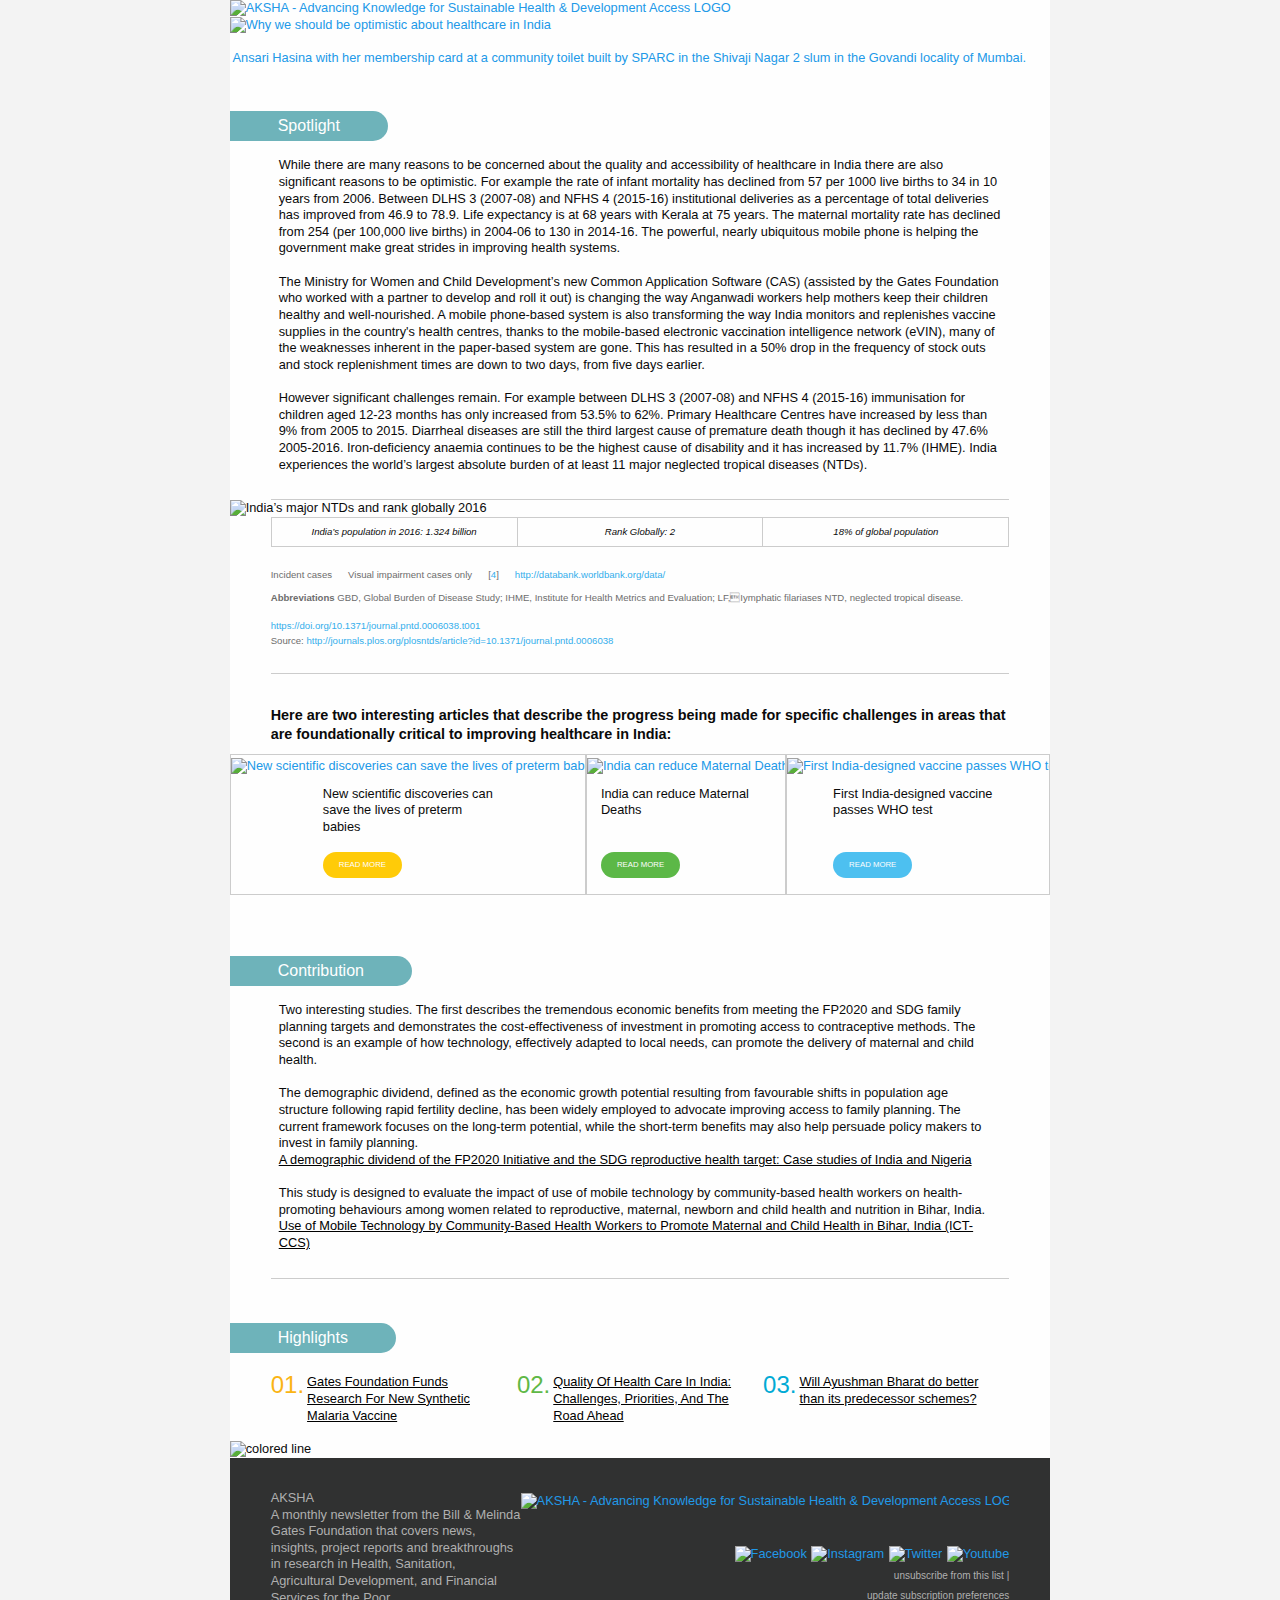
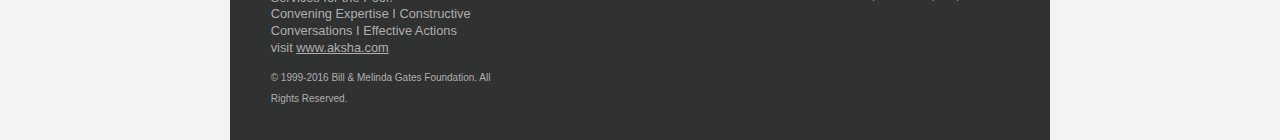
==== commit 895e70e6: "minor changes" ====
--- a/index.html
+++ b/index.html
@@ -50,20 +50,11 @@
 												While there are many reasons to be concerned about the quality and accessibility of healthcare in India there are also significant reasons to be optimistic. For example the rate of infant mortality has declined from 57 per 1000 live births to 34 in 10 years from 2006. Between DLHS 3 (2007-08) and NFHS 4 (2015-16) institutional deliveries as a percentage of total deliveries has improved from 46.9 to 78.9. Life expectancy is at 68 years with Kerala at 75 years. The maternal mortality rate has declined from 254 (per 100,000 live births) in 2004-06 to 130 in 2014-16. The powerful, nearly ubiquitous mobile phone is helping the government make great strides in improving health systems.
 												<br />
 												<br />
-												The Ministry for Women and Child Development’s new Common Application Software (CAS) (assisted by the Gates Foundation who worked with a partner to develop and roll it out) is changing the way Anganwadi workers help mothers keep their children healthy and well-nourished.
+												The Ministry for Women and Child Development’s new Common Application Software (CAS) (assisted by the Gates Foundation who worked with a partner to develop and roll it out) is changing the way Anganwadi workers help mothers keep their children healthy and well-nourished. A mobile phone-based system is also transforming the way India monitors and replenishes vaccine supplies in the country's health centres, thanks to the mobile-based electronic vaccination intelligence network (eVIN), many of the weaknesses inherent in the paper-based system are gone. This has resulted in a 50% drop in the frequency of stock outs and stock replenishment times are down to two days, from five days earlier.
+												<br />
+												<br />
+												However significant challenges remain. For example between DLHS 3 (2007-08) and NFHS 4 (2015-16) immunisation for children aged 12-23 months has only increased from 53.5% to 62%. Primary Healthcare Centres have increased by less than 9% from 2005 to 2015. Diarrheal diseases are still the third largest cause of premature death though it has declined by 47.6% 2005-2016. Iron-deficiency anaemia continues to be the highest cause of disability and it has increased by 11.7%  (IHME). India experiences the world’s largest absolute burden of at least 11 major neglected tropical diseases (NTDs).
 											</p>
-
-											<table class="button radius">
-												<tr>
-													<td>
-														<table>
-															<tr>
-																<td class="btn"><a href="#">READ MORE</a></td>
-															</tr>
-														</table>
-													</td>
-												</tr>
-											</table>
 
 										</th>
 									</tr>
@@ -106,7 +97,7 @@
 														<p>[<span>4</span>]</p>
 													</td>
 													<td>
-														<a href="http://databank.worldbank.org/data/" target="_blank">http://databank.worldbank.org/data/</a>
+														<a href="http://databank.worldbank.org/data/home.aspx" target="_blank">http://databank.worldbank.org/data/</a>
 													</td>
 												</tr>	 
 											</table>
@@ -238,20 +229,14 @@
 												Two interesting studies. The first describes the tremendous economic benefits from meeting the FP2020 and SDG family planning targets and demonstrates the cost-effectiveness of investment in promoting access to contraceptive methods. The second is an example of how technology, effectively adapted to local needs, can promote the delivery of maternal and child health.
 												<br />
 												<br />
-												The demographic dividend, defined as the economic growth potential resulting from favourable shifts in population age structure following rapid fertility decline, has been widely employed to advocate improving access to family planning. The current framework focuses on the long-term potential, while the short-term benefits may also help persuade policy
+												The demographic dividend, defined as the economic growth potential resulting from favourable shifts in population age structure following rapid fertility decline, has been widely employed to advocate improving access to family planning. The current framework focuses on the long-term potential, while the short-term benefits may also help persuade policy makers to invest in family planning.
+												<a href="https://gatesopenresearch.org/articles/2-11/v2" target="_blank">A demographic dividend of the FP2020 Initiative and the SDG reproductive health target: Case studies of India and Nigeria</a>
+												<br />
+												<br />
+												This study is designed to evaluate the impact of use of mobile technology by community-based health workers on health-promoting behaviours among women related to reproductive, maternal, newborn and child health and nutrition in Bihar, India.
+												<br />
+												<a href="https://clinicaltrials.gov/ct2/show/NCT03406221?recrs=e&cond=Child+and+maternal+health&rank=16" target="_blank">Use of Mobile Technology by Community-Based Health Workers to Promote Maternal and Child Health in Bihar, India (ICT-CCS)</a>
 											</p>
-
-											<table class="button radius">
-												<tr>
-													<td>
-														<table>
-															<tr>
-																<td class="btn"><a href="#">READ MORE</a></td>
-															</tr>
-														</table>
-													</td>
-												</tr>
-											</table>
 
 										</th>
 									</tr>
@@ -283,7 +268,7 @@
 																	<span style="color: #FAB414;">01.</span>
 																</th>
 																<th>
-																	<a href="https://www.thehindu.com/news/national/first-india-designed-vaccine-passes-who-test/article22512401.ece" target="_blank">First India-designed vaccine passes WHO test</a>
+																	<a href="https://www.forbes.com/sites/jenniferhicks/2018/01/19/gates-foundation-funds-research-for-new-synthetic-malaria-vaccine/#6002243330c1" target="_blank">Gates Foundation Funds Research For New Synthetic Malaria Vaccine</a>
 																</th>
 															</tr>
 														</table>
@@ -342,7 +327,7 @@
 																		<br />
 																		Convening Expertise I Constructive Conversations I Effective Actions
 																		<br />
-																		visit www.aksha.com
+																		visit <a class="link" href="http://aksha.com/" target="_blank">www.aksha.com</a>
 																		<br />
 																	</p>
 
--- a/css/style.css
+++ b/css/style.css
@@ -1 +1 @@
-body .w-100{display:block;width:100%}body .pb-20{padding-bottom:20px}body .span-01{display:inline;background:#6EB3BA;color:#ffffff;padding:6.4px 48px;font-size:16px;width:30px;border-radius:0px 23px 23px 0px}body td.large-4,body th.large-4{padding-left:0px;padding-right:0px}body img{margin:0px auto;white-space:pre;font-size:12.8px}body a{display:inline-block}body .container{width:700px}body #row1{width:90%;margin:0 auto}body #row1 th{border:1px solid #ccc;padding:8px 16px;font-size:9.6px;text-align:center}body #row2{width:90%;margin:16px auto}body #row2 p{font-size:9.6px;color:#6D6D6D}body #row2 a{font-size:9.6px;color:#35AEEC}body #row2 .inline p{display:inline-block;margin-right:16px}body #row2 span{color:#35AEEC}body #row3{width:90%;margin:0 auto}body #row3 p{font-weight:bold;font-size:14.4px;padding-top:32px;border-top:1px solid #ccc}body #row4{width:90%;margin:0 auto}body #row4 .bdr-btm{border-bottom:1px solid #ccc}body #row4 p{font-size:12.8px}body #row4 .btn{background:#6EB3BA;padding:0 16px}body #row4 .btn a{border:0 solid #6EB3BA;font-family:Arial;font-size:15px;font-weight:normal;font-size:12.8px}body #row5{width:90%;margin:0 auto}body #row5 p{font-size:12.8px}body #row5 .bdr-btm{border-bottom:1px solid #ccc}body #row5 .btn{background:#6EB3BA;padding:0 16px}body #row5 .btn a{border:0 solid #6EB3BA;font-family:Arial;font-size:15px;font-weight:normal;font-size:12.8px}body #row6{width:90%;margin:0 auto}body #row6 .btn{background:#6EB3BA;padding:0 16px}body #row6 .btn a{border:0 solid #6EB3BA;font-family:Arial;font-size:15px;font-weight:normal;font-size:12.8px}body #row7 th{padding-bottom:50px}body #row7 th img{width:100%}body #row8 .article_01{width:200px;margin:0 auto;border:1px solid #ccc}body #row8 .article_01 .auto{width:100%;height:auto}body #row8 .content-01{font-size:12.8px;width:170px;margin:0 auto;display:block;padding-top:10px}body #row8 .content-01 .btn01{background:#ffcb08;border-radius:20px}body #row8 .content-01 .btn01 a{font-family:Arial;font-weight:normal;font-size:7.8px}body #row8 .content-01 .btn02{background:#5cb847;border-radius:20px}body #row8 .content-01 .btn02 a{font-family:Arial;font-weight:normal;font-size:7.8px}body #row8 .content-01 .btn03{background:#4dc0f0;border-radius:20px}body #row8 .content-01 .btn03 a{font-family:Arial;font-weight:normal;font-size:7.8px}body #highlights{width:90%;margin:0 auto}body #highlights .row span{font-size:24px}body #highlights .row a{font-size:12.8px;padding:5px 29px 0px 3px;color:#000000;text-decoration:underline}body #footer{background:#303131}body #footer .row{width:90%;margin:0 auto}body #footer .row .columns{padding:0}body #footer .row .inline{float:right}body #footer .row .inline img{display:inline-block}body #footer .row .py-2{padding:32px 0}body #footer .row p{color:#AFAFAF;font-size:12.8px}body #footer .row span{color:#AFAFAF;font-size:10px}
+body .w-100{display:block;width:100%}body .pb-20{padding-bottom:20px}body .span-01{display:inline;background:#6EB3BA;color:#ffffff;padding:6.4px 48px;font-size:16px;width:30px;border-radius:0px 23px 23px 0px}body td.large-4,body th.large-4{padding-left:0px;padding-right:0px}body img{margin:0px auto;white-space:pre;font-size:12.8px}body a{display:inline-block}body .container{width:700px}body #row1{width:90%;margin:0 auto}body #row1 th{border:1px solid #ccc;padding:8px 16px;font-size:9.6px;text-align:center}body #row2{width:90%;margin:16px auto}body #row2 p{font-size:9.6px;color:#6D6D6D}body #row2 a{font-size:9.6px;color:#35AEEC}body #row2 .inline p{display:inline-block;margin-right:16px}body #row2 span{color:#35AEEC}body #row3{width:90%;margin:0 auto}body #row3 p{font-weight:bold;font-size:14.4px;padding-top:32px;border-top:1px solid #ccc}body #row4{width:90%;margin:0 auto}body #row4 .bdr-btm{border-bottom:1px solid #ccc}body #row4 p{font-size:12.8px}body #row4 .btn{background:#6EB3BA;padding:0 16px}body #row4 .btn a{border:0 solid #6EB3BA;font-family:Arial;font-size:15px;font-weight:normal;font-size:12.8px}body #row5{width:90%;margin:0 auto}body #row5 p{font-size:12.8px}body #row5 a{color:#000000;text-decoration:underline}body #row5 .bdr-btm{border-bottom:1px solid #ccc}body #row5 .btn{background:#6EB3BA;padding:0 16px}body #row5 .btn a{border:0 solid #6EB3BA;font-family:Arial;font-size:15px;font-weight:normal;font-size:12.8px}body #row6{width:90%;margin:0 auto}body #row6 .btn{background:#6EB3BA;padding:0 16px}body #row6 .btn a{border:0 solid #6EB3BA;font-family:Arial;font-size:15px;font-weight:normal;font-size:12.8px}body #row7 th{padding-bottom:50px}body #row7 th img{width:100%}body #row8 .article_01{width:200px;margin:0 auto;border:1px solid #ccc}body #row8 .article_01 .auto{width:100%;height:auto}body #row8 .content-01{font-size:12.8px;width:170px;margin:0 auto;display:block;padding-top:10px}body #row8 .content-01 .btn01{background:#ffcb08;border-radius:20px}body #row8 .content-01 .btn01 a{font-family:Arial;font-weight:normal;font-size:7.8px}body #row8 .content-01 .btn02{background:#5cb847;border-radius:20px}body #row8 .content-01 .btn02 a{font-family:Arial;font-weight:normal;font-size:7.8px}body #row8 .content-01 .btn03{background:#4dc0f0;border-radius:20px}body #row8 .content-01 .btn03 a{font-family:Arial;font-weight:normal;font-size:7.8px}body #highlights{width:90%;margin:0 auto}body #highlights .row span{font-size:24px}body #highlights .row a{font-size:12.8px;padding:5px 29px 0px 3px;color:#000000;text-decoration:underline}body #footer{background:#303131}body #footer .row{width:90%;margin:0 auto}body #footer .row .link{color:#AFAFAF;text-decoration:underline}body #footer .row .columns{padding:0}body #footer .row .inline{float:right}body #footer .row .inline img{display:inline-block}body #footer .row .py-2{padding:32px 0}body #footer .row p{color:#AFAFAF;font-size:12.8px}body #footer .row span{color:#AFAFAF;font-size:10px}
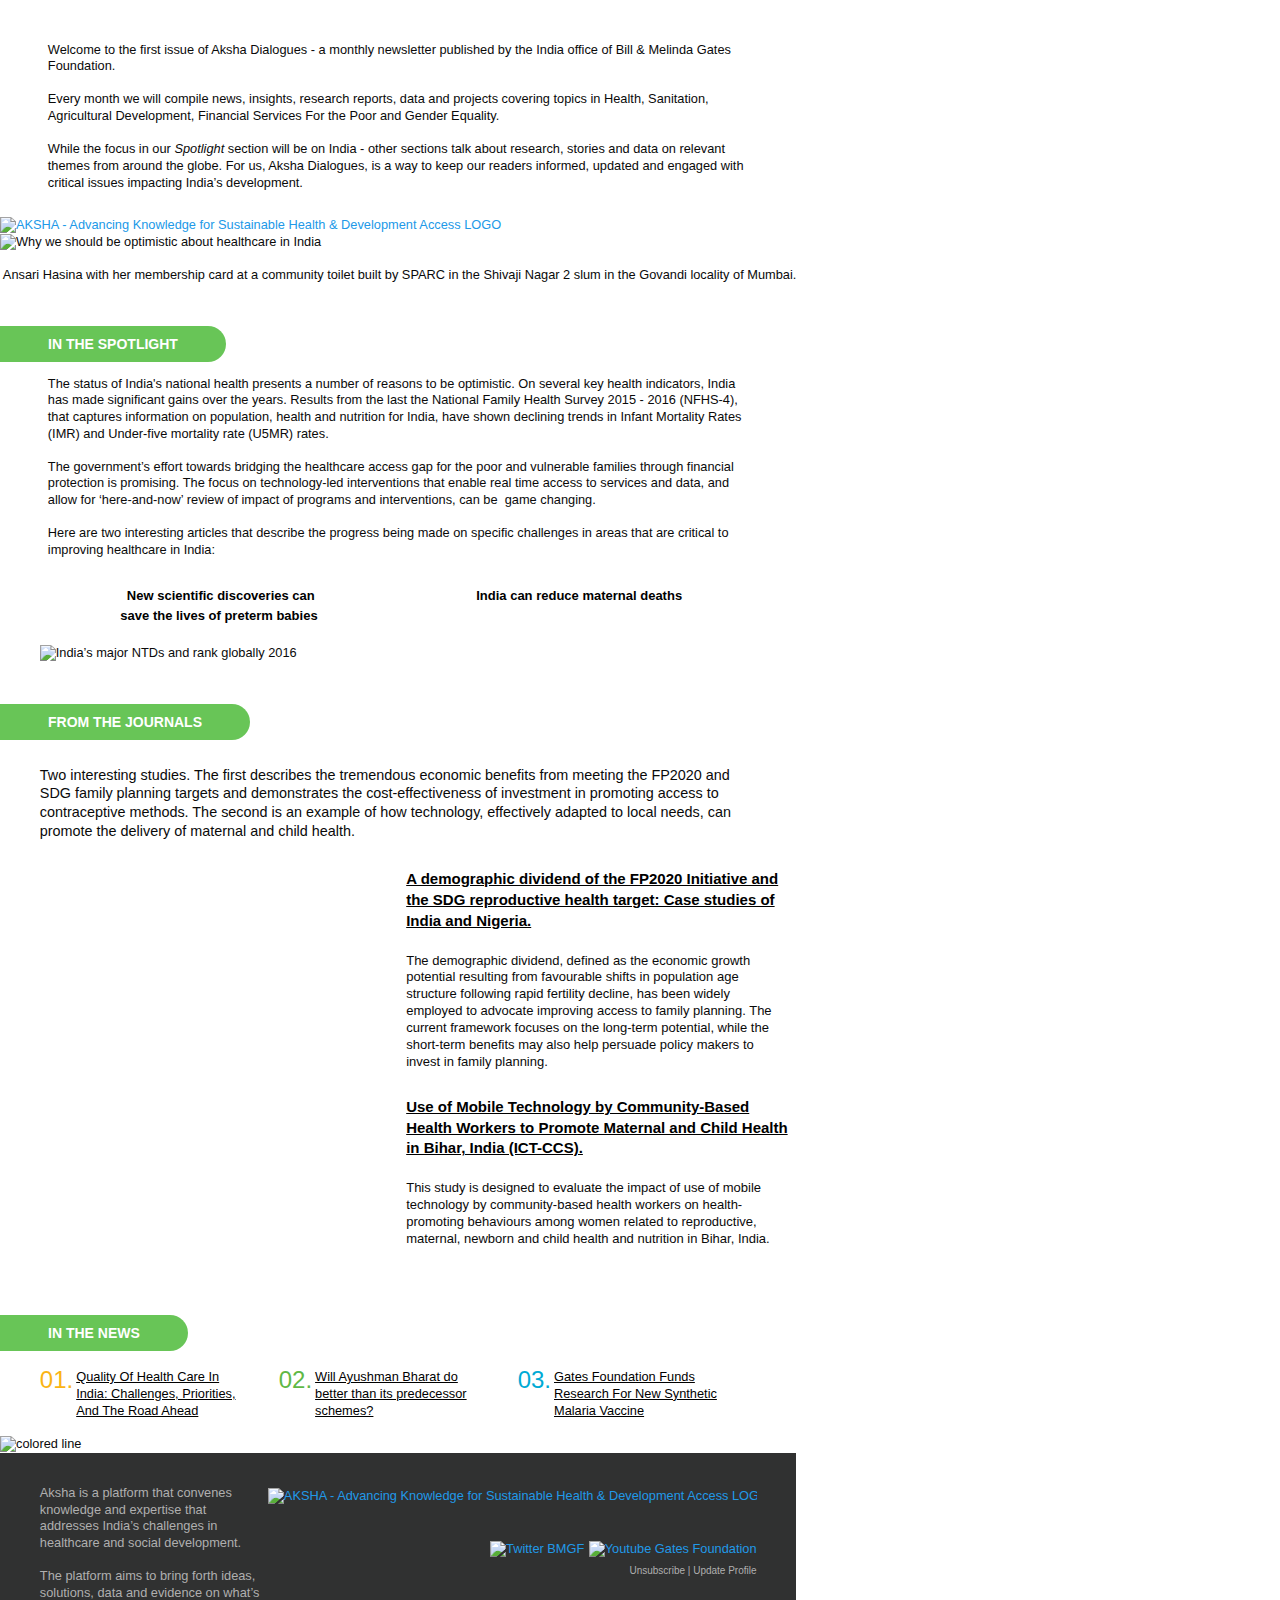
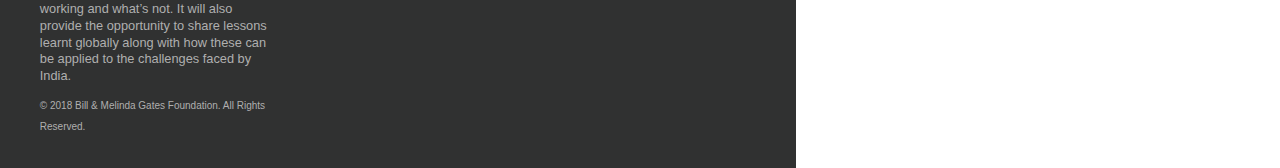
==== commit 871df9fd: "changes till 15-Oct-18" ====
--- a/index.html
+++ b/index.html
@@ -1,5 +1,6 @@
 ﻿<!DOCTYPE html PUBLIC "-//W3C//DTD XHTML 1.0 Strict//EN" "http://www.w3.org/TR/xhtml1/DTD/xhtml1-strict.dtd">
 <html xmlns="http://www.w3.org/1999/xhtml">
+
 <head>
 	<meta http-equiv="Content-Type" content="text/html; charset=utf-8" />
 	<meta name="viewport" content="width=device-width" />
@@ -8,6 +9,7 @@
 	<link rel="stylesheet" href="css/foundation-emails.css" />
 	<link rel="stylesheet" href="css/style.css" />
 </head>
+
 <body>
 	<table class="body" data-made-with-foundation=data-made-with-foundation>
 		<tr>
@@ -17,13 +19,44 @@
 						<tr>
 							<td>
 
-								<table id="row7" class="row" align="center">
+								<table id="row01" class="row" align="center">
+									<tr>
+										<th class="small-12 large-12 columns">
+											<br /><br />
+											<p>
+												Welcome to the first issue of Aksha Dialogues - a monthly newsletter published by the India office of Bill
+												& Melinda
+												Gates Foundation.
+												<br><br>
+												Every month we will compile news, insights, research reports, data and projects covering topics in Health,
+												Sanitation,
+												Agricultural Development, Financial Services For the Poor and Gender Equality.
+												<br><br>
+												While the focus in our <em>Spotlight</em> section will be on India - other sections talk about research,
+												stories and
+												data on
+												relevant themes from around the globe. For us, Aksha Dialogues, is a way to keep our readers informed,
+												updated and
+												engaged with critical issues impacting India’s development.
+											</p>
+										</th>
+									</tr>
+								</table>
+
+								<table class="row" align="center">
 									<tr>
 										<th>
 											<a class="w-100" href="http://aksha.com/" target="_blank">
 												<img class="w-100" src="http://aksha.com/newsletter/01/images/image_01.jpg" alt="AKSHA - Advancing Knowledge for Sustainable Health & Development Access LOGO" />
-												<img class="w-100" src="http://aksha.com/newsletter/01/images/image_02.jpg" alt="Why we should be optimistic about healthcare in India &#10;&#10; Ansari Hasina with her membership card at a community toilet built by SPARC in the Shivaji Nagar 2 slum in the Govandi locality of Mumbai." />
-											</a>
+											</a>
+										</th>
+									</tr>
+								</table>
+
+								<table id="row02" class="row" align="center">
+									<tr>
+										<th>
+											<img src="http://aksha.com/newsletter/01/images/image_02.jpg" alt="Why we should be optimistic about healthcare in India &#10;&#10; Ansari Hasina with her membership card at a community toilet built by SPARC in the Shivaji Nagar 2 slum in the Govandi locality of Mumbai." />
 										</th>
 									</tr>
 								</table>
@@ -34,33 +67,60 @@
 											<table>
 												<tr>
 													<th class="span-01">
-														<span>Spotlight</span>
-													</th>
-												</tr>
-											</table>
-										</th>
-									</tr>
-								</table>
-
-								<table id="row4" class="row" align="center">
-									<tr>
-										<th class="small-12 large-12 columns bdr-btm">
-
-											<p>
-												While there are many reasons to be concerned about the quality and accessibility of healthcare in India there are also significant reasons to be optimistic. For example the rate of infant mortality has declined from 57 per 1000 live births to 34 in 10 years from 2006. Between DLHS 3 (2007-08) and NFHS 4 (2015-16) institutional deliveries as a percentage of total deliveries has improved from 46.9 to 78.9. Life expectancy is at 68 years with Kerala at 75 years. The maternal mortality rate has declined from 254 (per 100,000 live births) in 2004-06 to 130 in 2014-16. The powerful, nearly ubiquitous mobile phone is helping the government make great strides in improving health systems.
-												<br />
-												<br />
-												The Ministry for Women and Child Development’s new Common Application Software (CAS) (assisted by the Gates Foundation who worked with a partner to develop and roll it out) is changing the way Anganwadi workers help mothers keep their children healthy and well-nourished. A mobile phone-based system is also transforming the way India monitors and replenishes vaccine supplies in the country's health centres, thanks to the mobile-based electronic vaccination intelligence network (eVIN), many of the weaknesses inherent in the paper-based system are gone. This has resulted in a 50% drop in the frequency of stock outs and stock replenishment times are down to two days, from five days earlier.
-												<br />
-												<br />
-												However significant challenges remain. For example between DLHS 3 (2007-08) and NFHS 4 (2015-16) immunisation for children aged 12-23 months has only increased from 53.5% to 62%. Primary Healthcare Centres have increased by less than 9% from 2005 to 2015. Diarrheal diseases are still the third largest cause of premature death though it has declined by 47.6% 2005-2016. Iron-deficiency anaemia continues to be the highest cause of disability and it has increased by 11.7%  (IHME). India experiences the world’s largest absolute burden of at least 11 major neglected tropical diseases (NTDs).
-											</p>
-
-										</th>
-									</tr>
-								</table>
-
-								<table class="row" align="center">
+														<span>IN THE SPOTLIGHT</span>
+													</th>
+												</tr>
+											</table>
+										</th>
+									</tr>
+								</table>
+
+								<table id="row01" class="row" align="center">
+									<tr>
+										<th class="small-12 large-12 columns">
+
+											<p>
+												The status of India's national health presents a number of reasons to be optimistic. On several key health
+												indicators,
+												India has made significant gains over the years. Results from the last the National Family Health Survey
+												2015 - 2016
+												(NFHS-4), that captures information on population, health and nutrition for India, have shown declining
+												trends in
+												Infant Mortality Rates (IMR) and Under-five mortality rate (U5MR) rates. 
+												<br><br>
+												The government’s effort towards bridging the healthcare access gap for the poor and vulnerable families
+												through financial protection is promising. The focus on technology-led interventions that enable real time
+												access to services
+												and data, and allow for ‘here-and-now’ review of impact of programs and interventions, can be  game
+												changing.  
+												<br><br>
+												Here are two interesting articles that describe the progress being made on specific challenges in areas
+												that are
+												critical to improving healthcare in India:
+											</p>
+
+										</th>
+									</tr>
+								</table>
+
+								<table id="row03" class="row" align="center">
+									<tr>
+										<th class="small-12 large-6 columns text-center">
+											<a href="https://www.hindustantimes.com/columns/new-scientific-discoveries-can-save-the-lives-of-preterm-babies/story-TZcJYHVhPV3iXZAv5SkylO.html">
+												<img src="http://aksha.com/newsletter/01/images/image_aaa.jpg" alt="">
+												New scientific discoveries can<br />save the lives of preterm babies
+											</a>
+										</th>
+										<th class="small-12 large-6 columns text-center">
+											<a href="https://www.hindustantimes.com/columns/india-can-reduce-maternal-deaths/story-9KkiU2fFZTkD6hRhPpcjJK.html">
+												<img src="http://aksha.com/newsletter/01/images/image_bbb.jpg" alt="">
+												India can reduce maternal deaths
+											</a>
+										</th>
+									</tr>
+								</table>
+
+								<table id="row01" class="row" align="center">
 									<tr>
 										<th>
 											<img src="http://aksha.com/newsletter/01/images/image_03.jpg" alt="India’s major NTDs and rank globally 2016" />
@@ -68,141 +128,78 @@
 									</tr>
 								</table>
 
-								<table id="row1" class="row" align="center">
-									<tr>
-										<th class="small-12 large-4 columns">
-											<em>India’s population in 2016: 1.324 billion</em>
-										</th>
-										<th class="small-12 large-4 columns">
-											<em>Rank Globally: 2</em>
-										</th>
-										<th class="small-12 large-4 columns">
-											<em>18% of global population</em>
-										</th>
-									</tr>
-								</table>
-
-								<table id="row2" class="row" align="center">
-									<tr>
-										<th>
-											<table class="inline">
-												<tr>
-													<td>
-														<p>Incident cases</p>
-													</td>
-													<td>
-														<p>Visual impairment cases only</p>
-													</td>
-													<td>
-														<p>[<span>4</span>]</p>
-													</td>
-													<td>
-														<a href="http://databank.worldbank.org/data/home.aspx" target="_blank">http://databank.worldbank.org/data/</a>
-													</td>
-												</tr>	 
-											</table>
-											<p><b>Abbreviations</b> GBD, Global Burden of Disease Study; IHME, Institute for Health Metrics and Evaluation; LF,Iymphatic filariases NTD, neglected tropical disease.</p>
-											<a href="https://doi.org/10.1371/journal.pntd.0006038.t001" target="_blank">https://doi.org/10.1371/journal.pntd.0006038.t001</a>
-											<p>Source: <a href="http://journals.plos.org/plosntds/article?id=10.1371/journal.pntd.0006038" target="_blank">http://journals.plos.org/plosntds/article?id=10.1371/journal.pntd.0006038</a></p>
-										</th>
-									</tr>
-								</table>
-
-								<table id="row3" class="row" align="center">
-									<tr>
-										<th>
-											<p>
-												Here are two interesting articles that describe the progress being made for specific challenges in areas that are foundationally critical to improving healthcare in India:
-											</p>
-										</th>
-									</tr>
-								</table>
-
-								<table id="row8" class="row">
-									<tr>
-										<th class="small-12 large-4 columns">
-											<table class="article_01" align="center">
-												<tr>
-													<th class="text-center">
-														<a class="auto" href="http://aksha.com/" target="_blank">
-															<img class="auto" src="http://aksha.com/newsletter/01/images/image_aa.jpg" alt="New scientific discoveries can save the lives of preterm babies" />
-														</a>
-													</th>
-												</tr>
-												<tr>
-													<th class="content-01">
-														New scientific discoveries can save the lives of preterm babies
-														<br /><br />
-														<table class="button radius">
-															<tr>
-																<td>
-																	<table>
-																		<tr>
-																			<td class="btn01"><a href="https://www.hindustantimes.com/columns/new-scientific-discoveries-can-save-the-lives-of-preterm-babies/story-TZcJYHVhPV3iXZAv5SkylO.html">READ MORE</a></td>
-																		</tr>
-																	</table>
-																</td>
-															</tr>
-														</table>
-													</th>
-												</tr>
-											</table>
-										</th>
-										<th class="small-12 large-4 columns">
-											<table class="article_01" align="center">
-												<tr>
-													<th class="text-center">
-														<a class="auto" href="http://aksha.com/" target="_blank">
-															<img class="auto" src="http://aksha.com/newsletter/01/images/image_bb.jpg" alt="India can reduce Maternal Deaths" />
-														</a>
-													</th>
-												</tr>
-												<tr>
-													<th class="content-01">
-														India can reduce Maternal Deaths
-														<br /><br /> <br />
-														<table class="button radius">
-															<tr>
-																<td>
-																	<table>
-																		<tr>
-																			<td class="btn02"><a href="https://www.hindustantimes.com/columns/india-can-reduce-maternal-deaths/story-9KkiU2fFZTkD6hRhPpcjJK.html">READ MORE</a></td>
-																		</tr>
-																	</table>
-																</td>
-															</tr>
-														</table>
-													</th>
-												</tr>
-											</table>
-										</th>
-										<th class="small-12 large-4 columns">
-											<table class="article_01" align="center">
-												<tr>
-													<th class="text-center">
-														<a class="auto" href="http://aksha.com/" target="_blank">
-															<img class="auto" src="http://aksha.com/newsletter/01/images/image_cc.jpg" alt="First India-designed vaccine passes WHO test" />
-														</a>
-													</th>
-												</tr>
-												<tr>
-													<th class="content-01">
-														First India-designed vaccine passes WHO test
-														<br /><br /><br />
-														<table class="button radius">
-															<tr>
-																<td>
-																	<table>
-																		<tr>
-																			<td class="btn03"><a href="https://www.thehindu.com/news/national/first-india-designed-vaccine-passes-who-test/article22512401.ece">READ MORE</a></td>
-																		</tr>
-																	</table>
-																</td>
-															</tr>
-														</table>
-													</th>
-												</tr>
-											</table>
+								<table class="row" style="margin-top: 50px;">
+									<tr>
+										<th>
+											<table>
+												<tr>
+													<th class="span-01">
+														<span>FROM THE JOURNALS</span>
+													</th>
+												</tr>
+											</table>
+										</th>
+									</tr>
+								</table>
+
+								<table id="row04" class="row" align="center">
+									<tr>
+										<th>
+											<p>
+												Two interesting studies. The first describes the tremendous economic benefits from meeting the FP2020 and
+												SDG family
+												planning targets and demonstrates the cost-effectiveness of investment in promoting access to contraceptive
+												methods.
+												The second is an example of how technology, effectively adapted to local needs, can promote the delivery of
+												maternal
+												and child health.<br><br>
+											</p>
+										</th>
+									</tr>
+								</table>
+
+								<table id="row05" class="row" align="center">
+									<tr>
+										<th class="small-12 large-6 columns">
+											<img src="http://aksha.com/newsletter/01/images/image_aaaa.jpg" alt="">
+										</th>
+										<th class="small-12 large-6 columns">
+											<a href="https://gatesopenresearch.org/articles/2-11/v2">
+												A demographic dividend of the FP2020 Initiative and the SDG reproductive health target: Case studies of
+												India and
+												Nigeria.
+											</a>
+											<br><br>
+											<p>
+												The demographic dividend, defined as the economic growth potential resulting from favourable shifts in
+												population age
+												structure following rapid fertility decline, has been widely employed to advocate improving access to
+												family planning.
+												The current framework focuses on the long-term potential, while the short-term benefits may also help
+												persuade policy
+												makers to invest in family planning.
+											</p>
+										</th>
+									</tr>
+								</table>
+
+								<table id="row05" class="row" align="center">
+									<tr>
+										<th class="small-12 large-6 columns">
+											<img src="http://aksha.com/newsletter/01/images/image_bbbb.jpg" alt="">
+										</th>
+										<th class="small-12 large-6 columns">
+											<a href="https://clinicaltrials.gov/ct2/show/NCT03406221?recrs=e&cond=Child+and+maternal+health&rank=16">
+												Use of Mobile Technology by Community-Based Health Workers to Promote Maternal and Child Health in Bihar,
+												India
+												(ICT-CCS).
+											</a>
+											<br><br>
+											<p>
+												This study is designed to evaluate the impact of use of mobile technology by community-based health workers
+												on health-promoting behaviours among women related to reproductive, maternal, newborn and child health and
+												nutrition in Bihar, India.
+											</p>
 										</th>
 									</tr>
 								</table>
@@ -213,50 +210,15 @@
 											<table>
 												<tr>
 													<th class="span-01">
-														<span>Contribution</span>
-													</th>
-												</tr>
-											</table>
-										</th>
-									</tr>
-								</table>
-
-								<table id="row5" class="row" align="center">
-									<tr>
-										<th class="small-12 large-12 columns bdr-btm">
-
-											<p>
-												Two interesting studies. The first describes the tremendous economic benefits from meeting the FP2020 and SDG family planning targets and demonstrates the cost-effectiveness of investment in promoting access to contraceptive methods. The second is an example of how technology, effectively adapted to local needs, can promote the delivery of maternal and child health.
-												<br />
-												<br />
-												The demographic dividend, defined as the economic growth potential resulting from favourable shifts in population age structure following rapid fertility decline, has been widely employed to advocate improving access to family planning. The current framework focuses on the long-term potential, while the short-term benefits may also help persuade policy makers to invest in family planning.
-												<a href="https://gatesopenresearch.org/articles/2-11/v2" target="_blank">A demographic dividend of the FP2020 Initiative and the SDG reproductive health target: Case studies of India and Nigeria</a>
-												<br />
-												<br />
-												This study is designed to evaluate the impact of use of mobile technology by community-based health workers on health-promoting behaviours among women related to reproductive, maternal, newborn and child health and nutrition in Bihar, India.
-												<br />
-												<a href="https://clinicaltrials.gov/ct2/show/NCT03406221?recrs=e&cond=Child+and+maternal+health&rank=16" target="_blank">Use of Mobile Technology by Community-Based Health Workers to Promote Maternal and Child Health in Bihar, India (ICT-CCS)</a>
-											</p>
-
-										</th>
-									</tr>
-								</table>
-
-								<table class="row" style="margin-top: 50px;">
-									<tr>
-										<th class="pb-20">
-											<table>
-												<tr>
-													<th class="span-01">
-														<span>Highlights</span>
-													</th>
-												</tr>
-											</table>
-										</th>
-									</tr>
-								</table>
-
-								<table id="highlights" align="center">
+														<span>IN THE NEWS</span>
+													</th>
+												</tr>
+											</table>
+										</th>
+									</tr>
+								</table>
+
+								<table id="in-the-news" align="center">
 									<tr>
 										<th>
 											<table class="row">
@@ -268,7 +230,11 @@
 																	<span style="color: #FAB414;">01.</span>
 																</th>
 																<th>
-																	<a href="https://www.forbes.com/sites/jenniferhicks/2018/01/19/gates-foundation-funds-research-for-new-synthetic-malaria-vaccine/#6002243330c1" target="_blank">Gates Foundation Funds Research For New Synthetic Malaria Vaccine</a>
+																	<a href="https://www.healthaffairs.org/doi/10.1377/hlthaff.2016.0676" target="_blank">
+																		Quality Of Health Care In
+																		India: Challenges, Priorities,
+																		And The Road Ahead
+																	</a>
 																</th>
 															</tr>
 														</table>
@@ -280,7 +246,12 @@
 																	<span style="color: #5FB846;">02.</span>
 																</th>
 																<th>
-																	<a href="https://www.healthaffairs.org/doi/10.1377/hlthaff.2016.0676" target="_blank">Quality Of Health Care In India: Challenges, Priorities, And The Road Ahead</a>
+																	<a href="https://economictimes.indiatimes.com/news/politics-and-nation/will-ayushman-bharat-do-better-than-its-predecessor-schemes/articleshow/65139383.cms"
+																	 target="_blank">
+																		Will Ayushman Bharat
+																		do better than its
+																		predecessor schemes?
+																	</a>
 																</th>
 															</tr>
 														</table>
@@ -292,7 +263,12 @@
 																	<span style="color: #00AAD5;">03.</span>
 																</th>
 																<th>
-																	<a href="https://economictimes.indiatimes.com/news/politics-and-nation/will-ayushman-bharat-do-better-than-its-predecessor-schemes/articleshow/65139383.cms" target="_blank">Will Ayushman Bharat do better than its predecessor schemes?</a>
+																	<a href="https://www.forbes.com/sites/jenniferhicks/2018/01/19/gates-foundation-funds-research-for-new-synthetic-malaria-vaccine/#5d46f5fa30c1"
+																	 target="_blank">
+																		Gates Foundation Funds
+																		Research For New
+																		Synthetic Malaria Vaccine
+																	</a>
 																</th>
 															</tr>
 														</table>
@@ -306,7 +282,7 @@
 								<table class="row">
 									<tr>
 										<th class="small-12 large-12 columns" style="padding: 0px!important;">
-											<img src="http://aksha.com/newsletter/01/images/line.jpg" alt="colored line"/>
+											<img class="w-100" src="http://aksha.com/newsletter/01/images/line.jpg" alt="colored line" />
 										</th>
 									</tr>
 								</table>
@@ -321,17 +297,14 @@
 															<tr>
 																<th class="py-2">
 																	<p>
-																		AKSHA
-																		<br />
-																		A monthly newsletter from the Bill & Melinda Gates Foundation that covers news, insights, project reports and breakthroughs in research in Health, Sanitation, Agricultural Development, and Financial Services for the Poor.
-																		<br />
-																		Convening Expertise I Constructive Conversations I Effective Actions
-																		<br />
-																		visit <a class="link" href="http://aksha.com/" target="_blank">www.aksha.com</a>
-																		<br />
+																		Aksha is a platform that convenes knowledge and expertise that addresses India’s challenges in
+																		healthcare and social development.
+																		<br /> <br />
+																		The platform aims to bring forth ideas, solutions, data and evidence on what’s working and what’s
+																		not. It will also provide the opportunity to share lessons learnt globally along with how these can
+																		be applied to the challenges faced by India.
 																	</p>
-
-																	<span>© 1999-2016 Bill & Melinda Gates Foundation. All Rights Reserved.</span>
+																	<span>© 2018 Bill & Melinda Gates Foundation. All Rights Reserved.</span>
 																</th>
 															</tr>
 														</table>
@@ -347,23 +320,18 @@
 															</tr>
 															<tr>
 																<th class="text-right small-text-center">
-																	<a href="https://www.facebook.com/" target="_blank">
-																		<img src="http://aksha.com/newsletter/01/images/footer_02.jpg" alt="Facebook" />
-																	</a>
-																	<a href="https://www.instagram.com/" target="_blank">
-																		<img src="http://aksha.com/newsletter/01/images/footer_03.jpg" alt="Instagram" />
-																	</a>
-																	<a href="https://twitter.com/" target="_blank">
-																		<img src="http://aksha.com/newsletter/01/images/footer_04.jpg" alt="Twitter" />
-																	</a>
-																	<a href="https://www.youtube.com/" target="_blank">
-																		<img src="http://aksha.com/newsletter/01/images/footer_05.jpg" alt="Youtube" />
+																	<a href="https://twitter.com/BMGFIndia" target="_blank">
+																		<img src="http://aksha.com/newsletter/01/images/footer_04.jpg" alt="Twitter BMGF" />
+																	</a>
+																	<a href="https://www.youtube.com/user/GatesFoundation" target="_blank">
+																		<img src="http://aksha.com/newsletter/01/images/footer_05.jpg" alt="Youtube Gates Foundation" />
 																	</a>
 																</th>
 															</tr>
 															<tr>
 																<th class="text-right small-text-center">
-																	<span>unsubscribe from this list | <br />update subscription preferences</span>
+																	<span><a href="%%unsub_center_url%%" alias="Unsubscribe" style="color: #afafaf;">Unsubscribe</a> | <a
+																		 href="%%profile_center_url%%" alias="Update Profile" style="color: #afafaf;">Update Profile</a></span>
 																</th>
 															</tr>
 														</table>
@@ -382,4 +350,5 @@
 		</tr>
 	</table>
 </body>
-</html>
+
+</html>--- a/css/style.css
+++ b/css/style.css
@@ -1 +1 @@
-body .w-100{display:block;width:100%}body .pb-20{padding-bottom:20px}body .span-01{display:inline;background:#6EB3BA;color:#ffffff;padding:6.4px 48px;font-size:16px;width:30px;border-radius:0px 23px 23px 0px}body td.large-4,body th.large-4{padding-left:0px;padding-right:0px}body img{margin:0px auto;white-space:pre;font-size:12.8px}body a{display:inline-block}body .container{width:700px}body #row1{width:90%;margin:0 auto}body #row1 th{border:1px solid #ccc;padding:8px 16px;font-size:9.6px;text-align:center}body #row2{width:90%;margin:16px auto}body #row2 p{font-size:9.6px;color:#6D6D6D}body #row2 a{font-size:9.6px;color:#35AEEC}body #row2 .inline p{display:inline-block;margin-right:16px}body #row2 span{color:#35AEEC}body #row3{width:90%;margin:0 auto}body #row3 p{font-weight:bold;font-size:14.4px;padding-top:32px;border-top:1px solid #ccc}body #row4{width:90%;margin:0 auto}body #row4 .bdr-btm{border-bottom:1px solid #ccc}body #row4 p{font-size:12.8px}body #row4 .btn{background:#6EB3BA;padding:0 16px}body #row4 .btn a{border:0 solid #6EB3BA;font-family:Arial;font-size:15px;font-weight:normal;font-size:12.8px}body #row5{width:90%;margin:0 auto}body #row5 p{font-size:12.8px}body #row5 a{color:#000000;text-decoration:underline}body #row5 .bdr-btm{border-bottom:1px solid #ccc}body #row5 .btn{background:#6EB3BA;padding:0 16px}body #row5 .btn a{border:0 solid #6EB3BA;font-family:Arial;font-size:15px;font-weight:normal;font-size:12.8px}body #row6{width:90%;margin:0 auto}body #row6 .btn{background:#6EB3BA;padding:0 16px}body #row6 .btn a{border:0 solid #6EB3BA;font-family:Arial;font-size:15px;font-weight:normal;font-size:12.8px}body #row7 th{padding-bottom:50px}body #row7 th img{width:100%}body #row8 .article_01{width:200px;margin:0 auto;border:1px solid #ccc}body #row8 .article_01 .auto{width:100%;height:auto}body #row8 .content-01{font-size:12.8px;width:170px;margin:0 auto;display:block;padding-top:10px}body #row8 .content-01 .btn01{background:#ffcb08;border-radius:20px}body #row8 .content-01 .btn01 a{font-family:Arial;font-weight:normal;font-size:7.8px}body #row8 .content-01 .btn02{background:#5cb847;border-radius:20px}body #row8 .content-01 .btn02 a{font-family:Arial;font-weight:normal;font-size:7.8px}body #row8 .content-01 .btn03{background:#4dc0f0;border-radius:20px}body #row8 .content-01 .btn03 a{font-family:Arial;font-weight:normal;font-size:7.8px}body #highlights{width:90%;margin:0 auto}body #highlights .row span{font-size:24px}body #highlights .row a{font-size:12.8px;padding:5px 29px 0px 3px;color:#000000;text-decoration:underline}body #footer{background:#303131}body #footer .row{width:90%;margin:0 auto}body #footer .row .link{color:#AFAFAF;text-decoration:underline}body #footer .row .columns{padding:0}body #footer .row .inline{float:right}body #footer .row .inline img{display:inline-block}body #footer .row .py-2{padding:32px 0}body #footer .row p{color:#AFAFAF;font-size:12.8px}body #footer .row span{color:#AFAFAF;font-size:10px}
+body .w-100{display:block;width:100%}body .pb-20{padding-bottom:20px}body .span-01{display:inline;background:#68c557;color:#ffffff;padding:10px 48px;font-size:14px;font-weight:bold;width:30px;border-radius:0px 23px 23px 0px}body td.large-4,body th.large-4{padding-left:0px;padding-right:0px}body img{margin:0px auto;white-space:pre;font-size:12.8px}body a{display:inline-block}body .container{width:700px}body #row01{width:90%;margin:0 auto}body #row01 p{font-size:12.8px}body #row02 th{padding-bottom:50px}body #row02 th img{width:100%}body #row03{width:90%;margin:auto}body #row03 a{color:#000000;font-size:13px;font-weight:bold;display:inline}body #row03 a img{padding-bottom:7px}body #row04{width:90%;margin:0 auto}body #row04 p{font-size:14.4px;padding-top:32px}body #row05{margin:0 auto}body #row05 p{font-size:13px}body #row05 a{color:#000000;font-size:15px;font-weight:bold;text-decoration:underline;display:inline}body #row05 .bdr-btm{border-bottom:1px solid #ccc}body #row05 .btn{background:#6EB3BA;padding:0 16px}body #row05 .btn a{border:0 solid #6EB3BA;font-family:Arial;font-size:15px;font-weight:normal;font-size:12.8px}body #in-the-news{width:90%;margin:0 auto}body #in-the-news .row span{font-size:24px}body #in-the-news .row p{font-size:12.8px}body #in-the-news .row a{font-size:12.8px;padding:5px 29px 0px 3px;color:#000000;text-decoration:underline}body #footer{background:#303131}body #footer .row{width:90%;margin:0 auto}body #footer .row .link{color:#AFAFAF;text-decoration:underline}body #footer .row .columns{padding:0}body #footer .row .inline{float:right}body #footer .row .inline img{display:inline-block}body #footer .row .py-2{padding:32px 0}body #footer .row p{color:#AFAFAF;font-size:12.8px}body #footer .row span{color:#AFAFAF;font-size:10px}
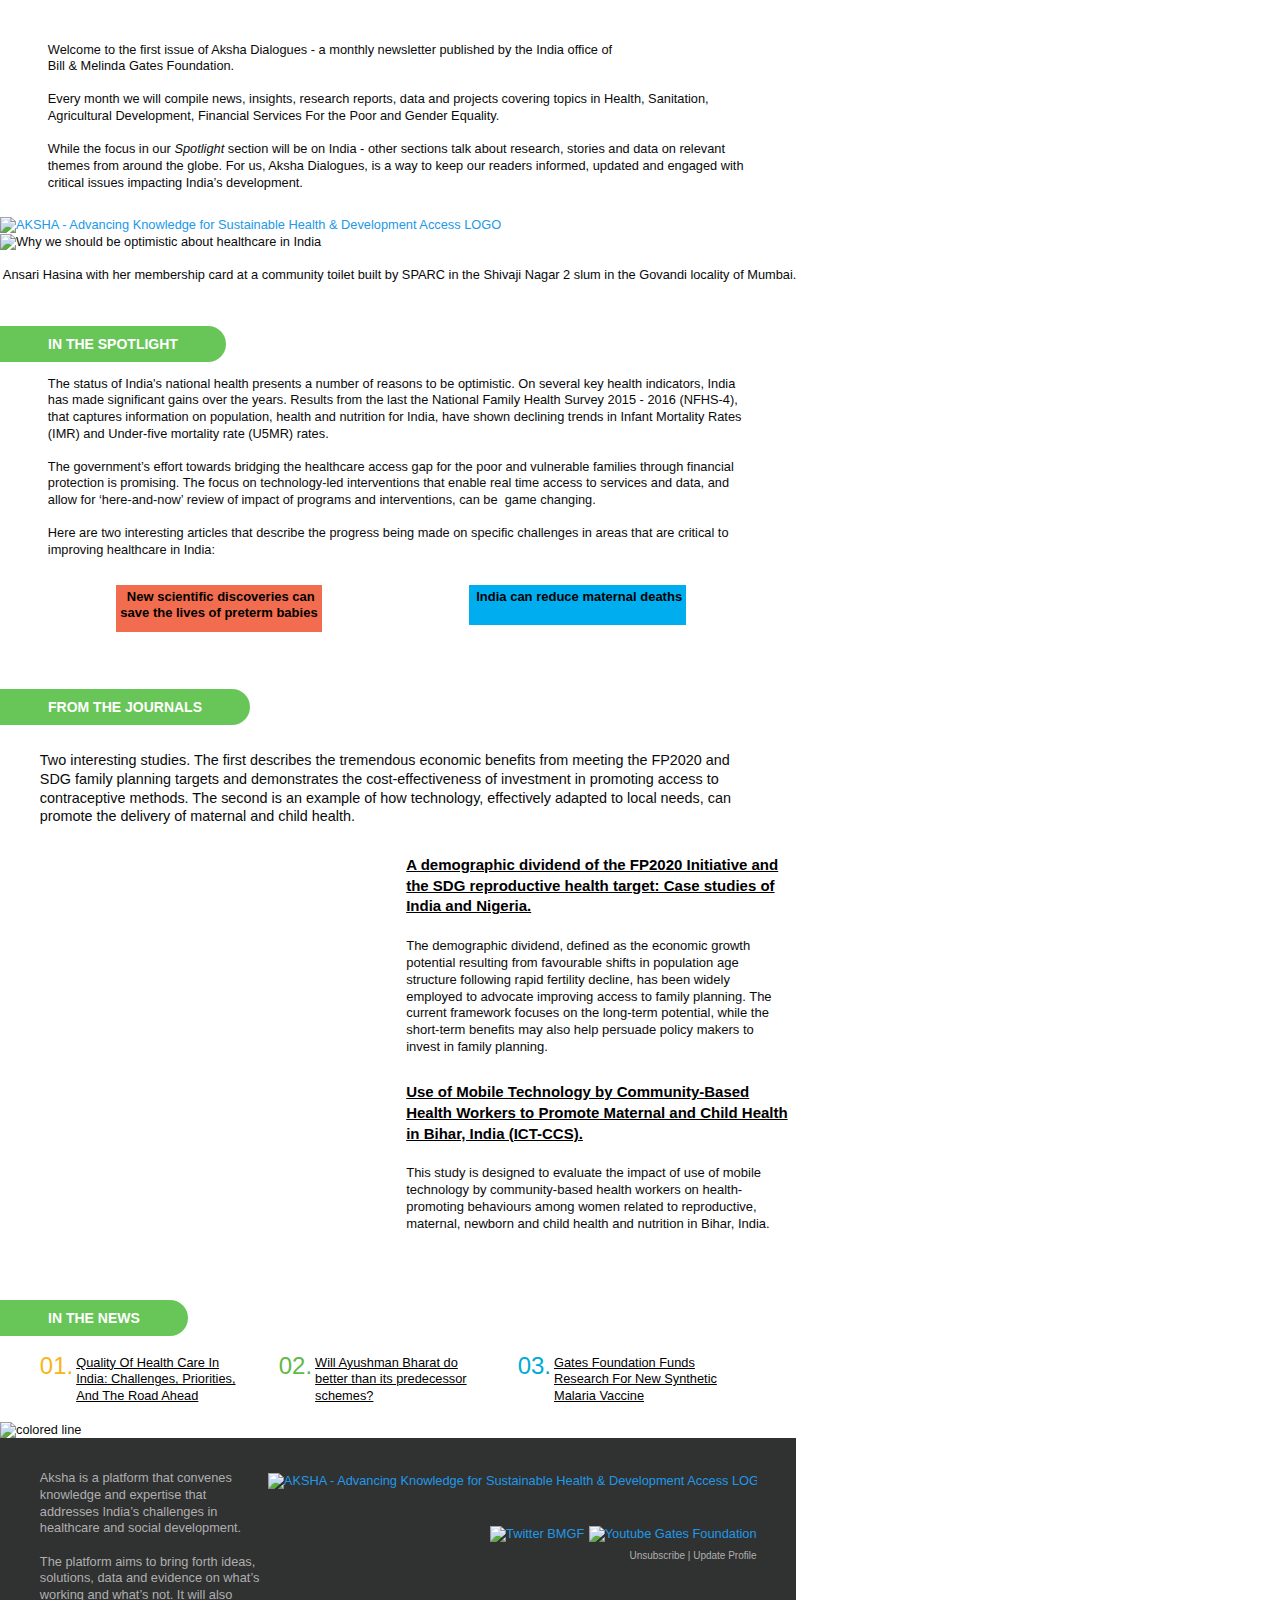
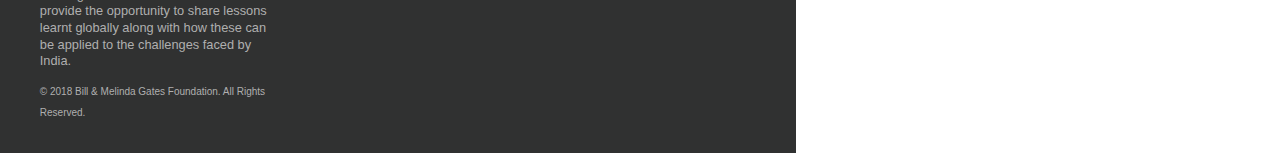
==== commit 0ee57569: "changes on 16th October" ====
--- a/index.html
+++ b/index.html
@@ -24,7 +24,7 @@
 										<th class="small-12 large-12 columns">
 											<br /><br />
 											<p>
-												Welcome to the first issue of Aksha Dialogues - a monthly newsletter published by the India office of Bill
+												Welcome to the first issue of Aksha Dialogues - a monthly newsletter published by the India office of<br>Bill
 												& Melinda
 												Gates Foundation.
 												<br><br>
@@ -106,24 +106,16 @@
 								<table id="row03" class="row" align="center">
 									<tr>
 										<th class="small-12 large-6 columns text-center">
-											<a href="https://www.hindustantimes.com/columns/new-scientific-discoveries-can-save-the-lives-of-preterm-babies/story-TZcJYHVhPV3iXZAv5SkylO.html">
+											<a class="div01" href="https://www.hindustantimes.com/columns/new-scientific-discoveries-can-save-the-lives-of-preterm-babies/story-TZcJYHVhPV3iXZAv5SkylO.html">
 												<img src="http://aksha.com/newsletter/01/images/image_aaa.jpg" alt="">
 												New scientific discoveries can<br />save the lives of preterm babies
 											</a>
 										</th>
 										<th class="small-12 large-6 columns text-center">
-											<a href="https://www.hindustantimes.com/columns/india-can-reduce-maternal-deaths/story-9KkiU2fFZTkD6hRhPpcjJK.html">
+											<a class="div02" href="https://www.hindustantimes.com/columns/india-can-reduce-maternal-deaths/story-9KkiU2fFZTkD6hRhPpcjJK.html">
 												<img src="http://aksha.com/newsletter/01/images/image_bbb.jpg" alt="">
 												India can reduce maternal deaths
 											</a>
-										</th>
-									</tr>
-								</table>
-
-								<table id="row01" class="row" align="center">
-									<tr>
-										<th>
-											<img src="http://aksha.com/newsletter/01/images/image_03.jpg" alt="India’s major NTDs and rank globally 2016" />
 										</th>
 									</tr>
 								</table>
@@ -161,7 +153,7 @@
 								<table id="row05" class="row" align="center">
 									<tr>
 										<th class="small-12 large-6 columns">
-											<img src="http://aksha.com/newsletter/01/images/image_aaaa.jpg" alt="">
+											<img class="w-100" src="http://aksha.com/newsletter/01/images/image_aaaa.jpg" alt="">
 										</th>
 										<th class="small-12 large-6 columns">
 											<a href="https://gatesopenresearch.org/articles/2-11/v2">
@@ -186,7 +178,7 @@
 								<table id="row05" class="row" align="center">
 									<tr>
 										<th class="small-12 large-6 columns">
-											<img src="http://aksha.com/newsletter/01/images/image_bbbb.jpg" alt="">
+											<img class="w-100" src="http://aksha.com/newsletter/01/images/image_bbbb.jpg" alt="">
 										</th>
 										<th class="small-12 large-6 columns">
 											<a href="https://clinicaltrials.gov/ct2/show/NCT03406221?recrs=e&cond=Child+and+maternal+health&rank=16">
--- a/css/style.css
+++ b/css/style.css
@@ -1 +1 @@
-body .w-100{display:block;width:100%}body .pb-20{padding-bottom:20px}body .span-01{display:inline;background:#68c557;color:#ffffff;padding:10px 48px;font-size:14px;font-weight:bold;width:30px;border-radius:0px 23px 23px 0px}body td.large-4,body th.large-4{padding-left:0px;padding-right:0px}body img{margin:0px auto;white-space:pre;font-size:12.8px}body a{display:inline-block}body .container{width:700px}body #row01{width:90%;margin:0 auto}body #row01 p{font-size:12.8px}body #row02 th{padding-bottom:50px}body #row02 th img{width:100%}body #row03{width:90%;margin:auto}body #row03 a{color:#000000;font-size:13px;font-weight:bold;display:inline}body #row03 a img{padding-bottom:7px}body #row04{width:90%;margin:0 auto}body #row04 p{font-size:14.4px;padding-top:32px}body #row05{margin:0 auto}body #row05 p{font-size:13px}body #row05 a{color:#000000;font-size:15px;font-weight:bold;text-decoration:underline;display:inline}body #row05 .bdr-btm{border-bottom:1px solid #ccc}body #row05 .btn{background:#6EB3BA;padding:0 16px}body #row05 .btn a{border:0 solid #6EB3BA;font-family:Arial;font-size:15px;font-weight:normal;font-size:12.8px}body #in-the-news{width:90%;margin:0 auto}body #in-the-news .row span{font-size:24px}body #in-the-news .row p{font-size:12.8px}body #in-the-news .row a{font-size:12.8px;padding:5px 29px 0px 3px;color:#000000;text-decoration:underline}body #footer{background:#303131}body #footer .row{width:90%;margin:0 auto}body #footer .row .link{color:#AFAFAF;text-decoration:underline}body #footer .row .columns{padding:0}body #footer .row .inline{float:right}body #footer .row .inline img{display:inline-block}body #footer .row .py-2{padding:32px 0}body #footer .row p{color:#AFAFAF;font-size:12.8px}body #footer .row span{color:#AFAFAF;font-size:10px}
+body .w-100{display:block;width:100%}body .pb-20{padding-bottom:20px}body .span-01{display:inline;background:#68c557;color:#ffffff;padding:10px 48px;font-size:14px;font-weight:bold;width:30px;border-radius:0px 23px 23px 0px}body td.large-4,body th.large-4{padding-left:0px;padding-right:0px}body img{margin:0px auto;white-space:pre;font-size:12.8px}body a{display:inline-block}body .container{width:700px}body #row01{width:90%;margin:0 auto}body #row01 p{font-size:12.8px}body #row02 th{padding-bottom:50px}body #row02 th img{width:100%}body #row03{width:90%;margin:auto}body #row03 a{color:#000000;font-size:13px;font-weight:bold;display:inline}body #row03 a img{padding-bottom:7px}body #row03 .div01{display:inline-block;background:#f26c4f;text-align:center;padding:4px;padding-bottom:10px}body #row03 .div02{display:inline-block;background:#00aeef;text-align:center;padding:4px;padding-bottom:20px}body #row03 .div02 img{padding-bottom:12px !important}body #row04{width:90%;margin:0 auto}body #row04 p{font-size:14.4px;padding-top:32px}body #row05{margin:0 auto}body #row05 p{font-size:13px}body #row05 a{color:#000000;font-size:15px;font-weight:bold;text-decoration:underline;display:inline}body #row05 .bdr-btm{border-bottom:1px solid #ccc}body #row05 .btn{background:#6EB3BA;padding:0 16px}body #row05 .btn a{border:0 solid #6EB3BA;font-family:Arial;font-size:15px;font-weight:normal;font-size:12.8px}body #in-the-news{width:90%;margin:0 auto}body #in-the-news .row span{font-size:24px}body #in-the-news .row p{font-size:12.8px}body #in-the-news .row a{font-size:12.8px;padding:5px 29px 0px 3px;color:#000000;text-decoration:underline}body #footer{background:#303131}body #footer .row{width:90%;margin:0 auto}body #footer .row .link{color:#AFAFAF;text-decoration:underline}body #footer .row .columns{padding:0}body #footer .row .inline{float:right}body #footer .row .inline img{display:inline-block}body #footer .row .py-2{padding:32px 0}body #footer .row p{color:#AFAFAF;font-size:12.8px}body #footer .row span{color:#AFAFAF;font-size:10px}
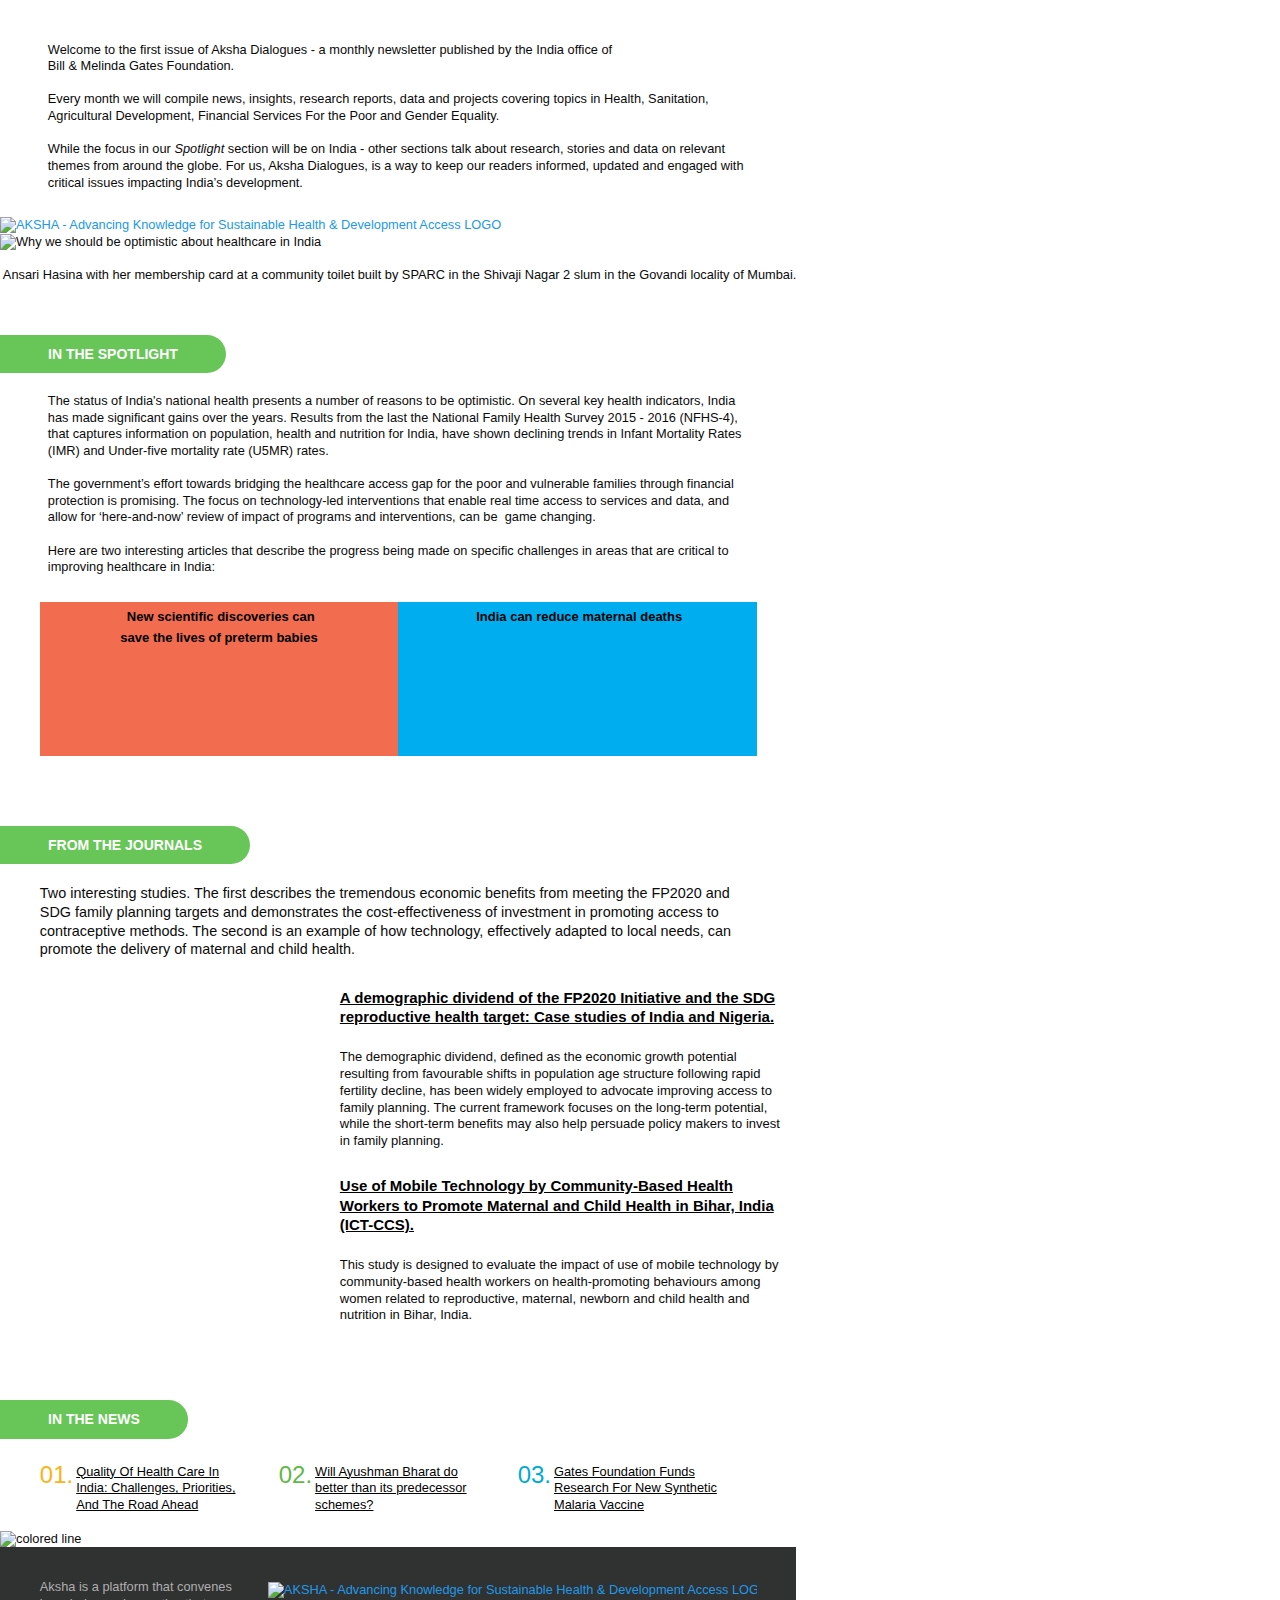
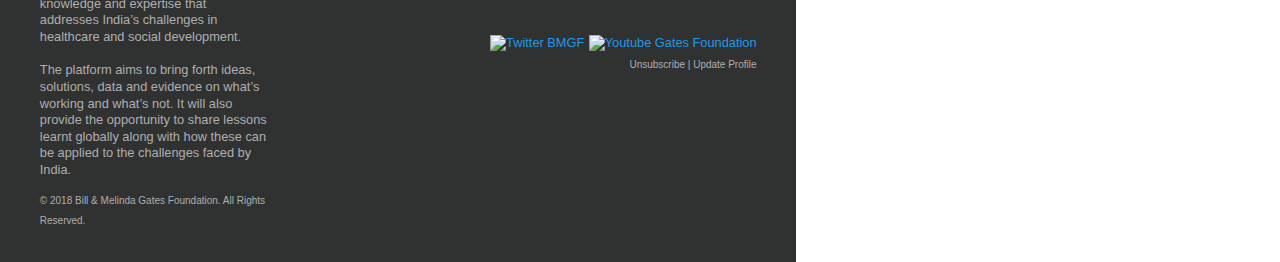
==== commit be05d29e: "changes on 16 October - 2" ====
--- a/index.html
+++ b/index.html
@@ -103,16 +103,16 @@
 									</tr>
 								</table>
 
-								<table id="row03" class="row" align="center">
-									<tr>
-										<th class="small-12 large-6 columns text-center">
-											<a class="div01" href="https://www.hindustantimes.com/columns/new-scientific-discoveries-can-save-the-lives-of-preterm-babies/story-TZcJYHVhPV3iXZAv5SkylO.html">
+								<table id="row03" class="row" align="center" cellspacing="10">
+									<tr>
+										<th class="small-12 large-6 columns text-center div01">
+											<a class="" href="https://www.hindustantimes.com/columns/new-scientific-discoveries-can-save-the-lives-of-preterm-babies/story-TZcJYHVhPV3iXZAv5SkylO.html">
 												<img src="http://aksha.com/newsletter/01/images/image_aaa.jpg" alt="">
 												New scientific discoveries can<br />save the lives of preterm babies
 											</a>
 										</th>
-										<th class="small-12 large-6 columns text-center">
-											<a class="div02" href="https://www.hindustantimes.com/columns/india-can-reduce-maternal-deaths/story-9KkiU2fFZTkD6hRhPpcjJK.html">
+										<th class="small-12 large-6 columns text-center div02">
+											<a class="" href="https://www.hindustantimes.com/columns/india-can-reduce-maternal-deaths/story-9KkiU2fFZTkD6hRhPpcjJK.html">
 												<img src="http://aksha.com/newsletter/01/images/image_bbb.jpg" alt="">
 												India can reduce maternal deaths
 											</a>
@@ -122,7 +122,7 @@
 
 								<table class="row" style="margin-top: 50px;">
 									<tr>
-										<th>
+										<th class="pb-20 pt-20">
 											<table>
 												<tr>
 													<th class="span-01">
@@ -152,10 +152,10 @@
 
 								<table id="row05" class="row" align="center">
 									<tr>
-										<th class="small-12 large-6 columns">
+										<th class="small-12 large-5 columns">
 											<img class="w-100" src="http://aksha.com/newsletter/01/images/image_aaaa.jpg" alt="">
 										</th>
-										<th class="small-12 large-6 columns">
+										<th class="small-12 large-7 columns">
 											<a href="https://gatesopenresearch.org/articles/2-11/v2">
 												A demographic dividend of the FP2020 Initiative and the SDG reproductive health target: Case studies of
 												India and
@@ -177,10 +177,10 @@
 
 								<table id="row05" class="row" align="center">
 									<tr>
-										<th class="small-12 large-6 columns">
+										<th class="small-12 large-5 columns">
 											<img class="w-100" src="http://aksha.com/newsletter/01/images/image_bbbb.jpg" alt="">
 										</th>
-										<th class="small-12 large-6 columns">
+										<th class="small-12 large-7 columns">
 											<a href="https://clinicaltrials.gov/ct2/show/NCT03406221?recrs=e&cond=Child+and+maternal+health&rank=16">
 												Use of Mobile Technology by Community-Based Health Workers to Promote Maternal and Child Health in Bihar,
 												India
--- a/css/style.css
+++ b/css/style.css
@@ -1 +1 @@
-body .w-100{display:block;width:100%}body .pb-20{padding-bottom:20px}body .span-01{display:inline;background:#68c557;color:#ffffff;padding:10px 48px;font-size:14px;font-weight:bold;width:30px;border-radius:0px 23px 23px 0px}body td.large-4,body th.large-4{padding-left:0px;padding-right:0px}body img{margin:0px auto;white-space:pre;font-size:12.8px}body a{display:inline-block}body .container{width:700px}body #row01{width:90%;margin:0 auto}body #row01 p{font-size:12.8px}body #row02 th{padding-bottom:50px}body #row02 th img{width:100%}body #row03{width:90%;margin:auto}body #row03 a{color:#000000;font-size:13px;font-weight:bold;display:inline}body #row03 a img{padding-bottom:7px}body #row03 .div01{display:inline-block;background:#f26c4f;text-align:center;padding:4px;padding-bottom:10px}body #row03 .div02{display:inline-block;background:#00aeef;text-align:center;padding:4px;padding-bottom:20px}body #row03 .div02 img{padding-bottom:12px !important}body #row04{width:90%;margin:0 auto}body #row04 p{font-size:14.4px;padding-top:32px}body #row05{margin:0 auto}body #row05 p{font-size:13px}body #row05 a{color:#000000;font-size:15px;font-weight:bold;text-decoration:underline;display:inline}body #row05 .bdr-btm{border-bottom:1px solid #ccc}body #row05 .btn{background:#6EB3BA;padding:0 16px}body #row05 .btn a{border:0 solid #6EB3BA;font-family:Arial;font-size:15px;font-weight:normal;font-size:12.8px}body #in-the-news{width:90%;margin:0 auto}body #in-the-news .row span{font-size:24px}body #in-the-news .row p{font-size:12.8px}body #in-the-news .row a{font-size:12.8px;padding:5px 29px 0px 3px;color:#000000;text-decoration:underline}body #footer{background:#303131}body #footer .row{width:90%;margin:0 auto}body #footer .row .link{color:#AFAFAF;text-decoration:underline}body #footer .row .columns{padding:0}body #footer .row .inline{float:right}body #footer .row .inline img{display:inline-block}body #footer .row .py-2{padding:32px 0}body #footer .row p{color:#AFAFAF;font-size:12.8px}body #footer .row span{color:#AFAFAF;font-size:10px}
+body .w-100{display:block;width:100%}body .pb-20{padding-bottom:20px}body .pt-20{padding-top:20px}body .span-01{display:table-cell;background:#68c557;color:#ffffff;padding:10px 48px;font-size:14px;font-weight:bold;border-radius:0px 23px 23px 0px}body td.large-4,body th.large-4{padding-left:0px;padding-right:0px}body img{margin:0px auto;white-space:pre;font-size:12.8px}body a{display:inline-block}body .container{width:700px}body #row01{width:90%;margin:0 auto}body #row01 p{font-size:12.8px}body #row02 th{padding-bottom:50px}body #row02 th img{width:100%}body #row03{width:90%;margin:auto}body #row03 a{color:#000000;font-size:13px;font-weight:bold;display:inline}body #row03 a img{padding-bottom:7px}body #row03 .div01{display:table-cell;width:300px;height:140px;background:#f26c4f;text-align:center;padding:4px;padding-bottom:10px}body #row03 .div01 a{text-decoration:none}body #row03 .div02{display:table-cell;width:300px;height:130px;background:#00aeef;text-align:center;padding:4px;padding-bottom:10px}body #row03 .div02 a{text-decoration:none}body #row03 .div02 img{padding-bottom:12px !important}body #row04{width:90%;margin:0 auto}body #row04 p{font-size:14.4px}body #row05{margin:0 auto}body #row05 p{font-size:13px}body #row05 a{color:#000000;font-size:15px;font-weight:bold;text-decoration:underline;display:inline-block}body #row05 .btn{background:#6EB3BA;padding:0 16px}body #row05 .btn a{border:0 solid #6EB3BA;font-family:Arial;font-size:15px;font-weight:normal;font-size:12.8px}body #in-the-news{width:90%;margin:0 auto}body #in-the-news .row span{font-size:24px}body #in-the-news .row p{font-size:12.8px}body #in-the-news .row a{font-size:12.8px;padding:5px 29px 0px 3px;color:#000000;text-decoration:underline}body #footer{background:#303131}body #footer .row{width:90%;margin:0 auto}body #footer .row .link{color:#AFAFAF;text-decoration:underline}body #footer .row .columns{padding:0}body #footer .row .inline{float:right}body #footer .row .inline img{display:inline-block}body #footer .row .py-2{padding:32px 0}body #footer .row p{color:#AFAFAF;font-size:12.8px}body #footer .row span{color:#AFAFAF;font-size:10px}
